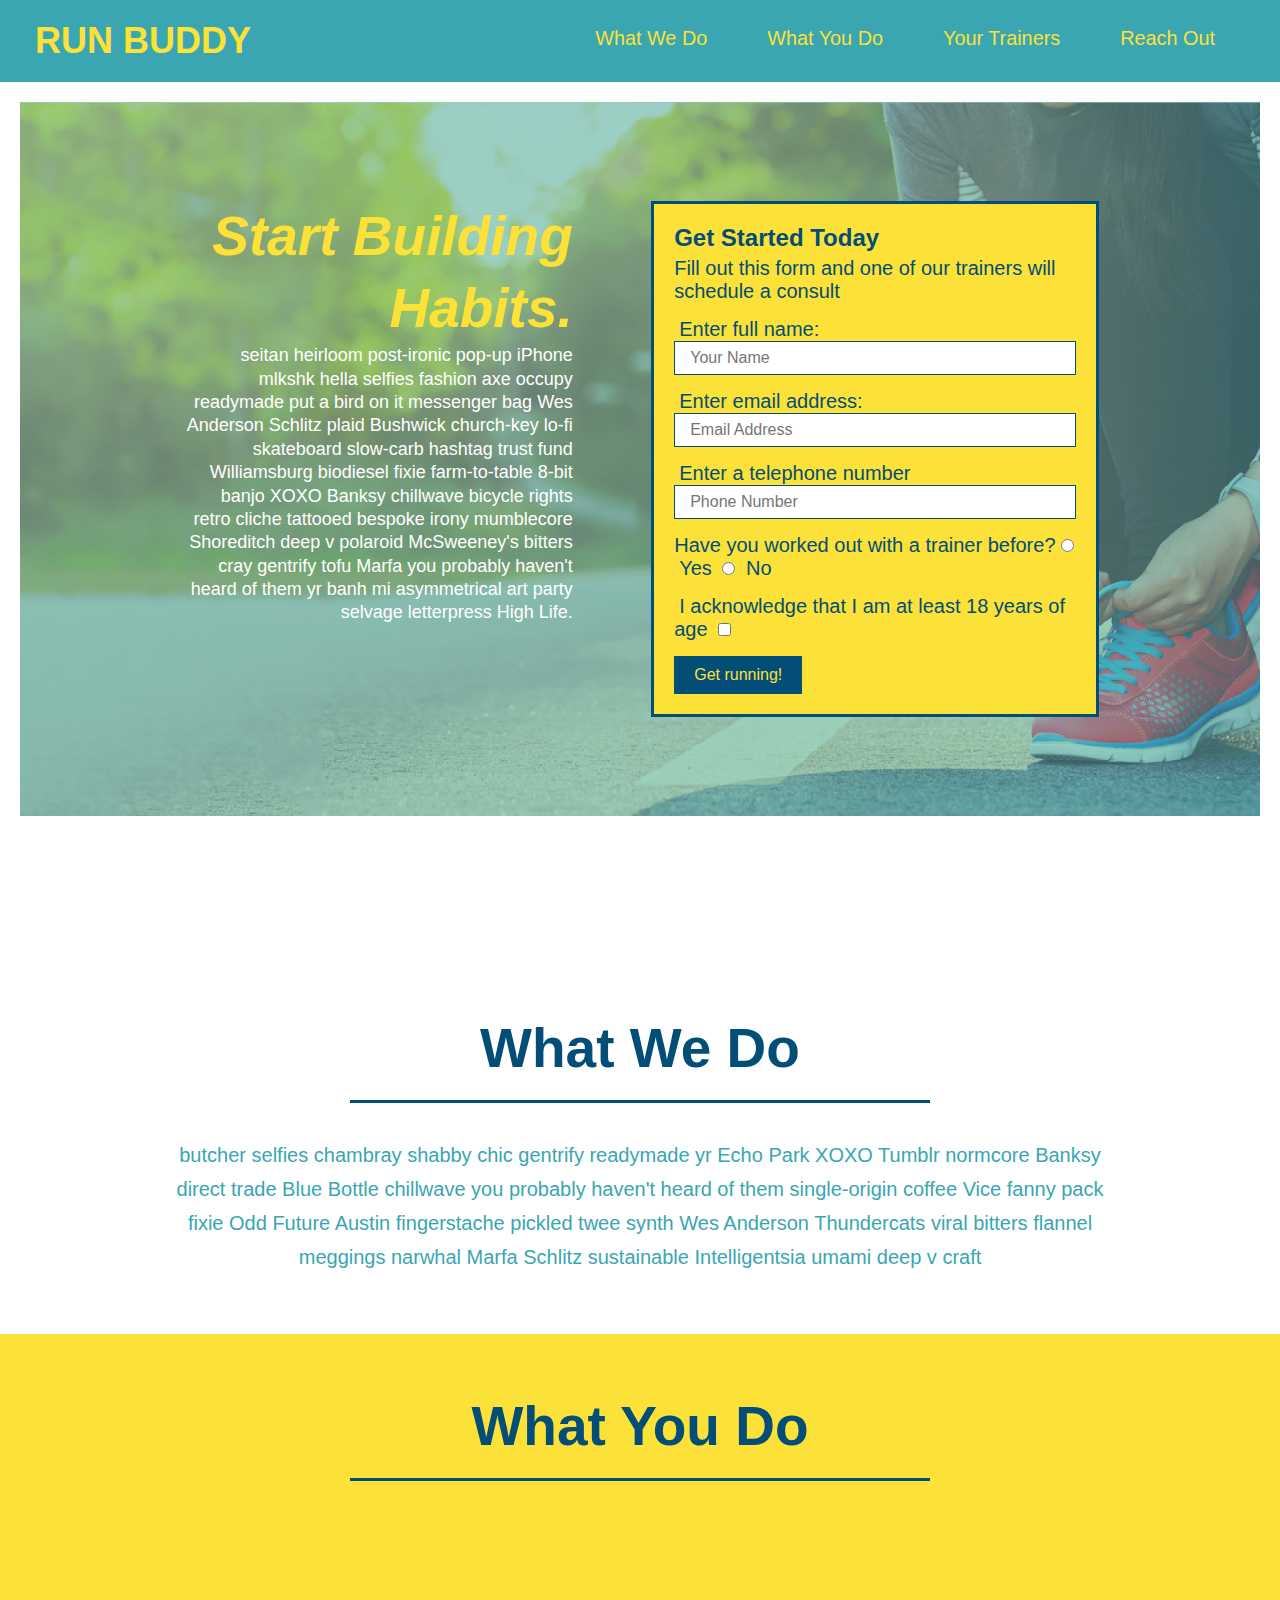
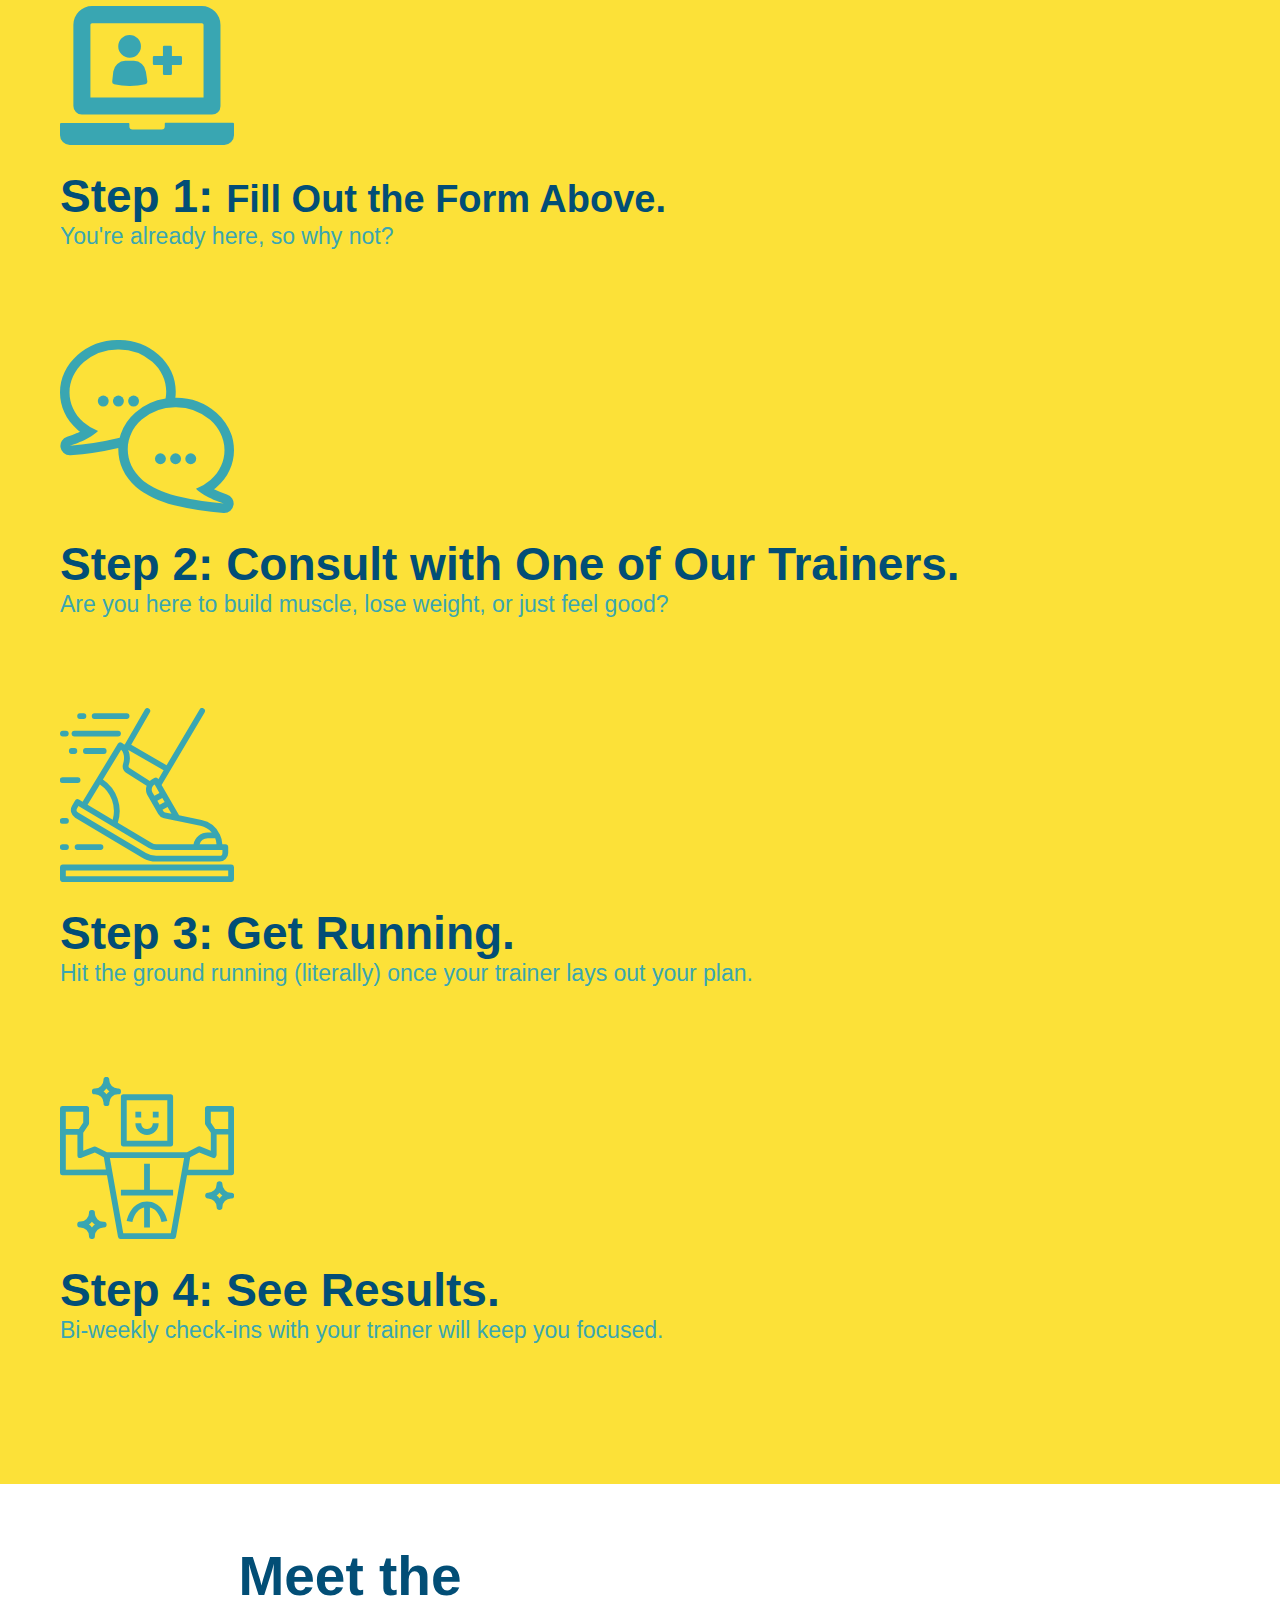
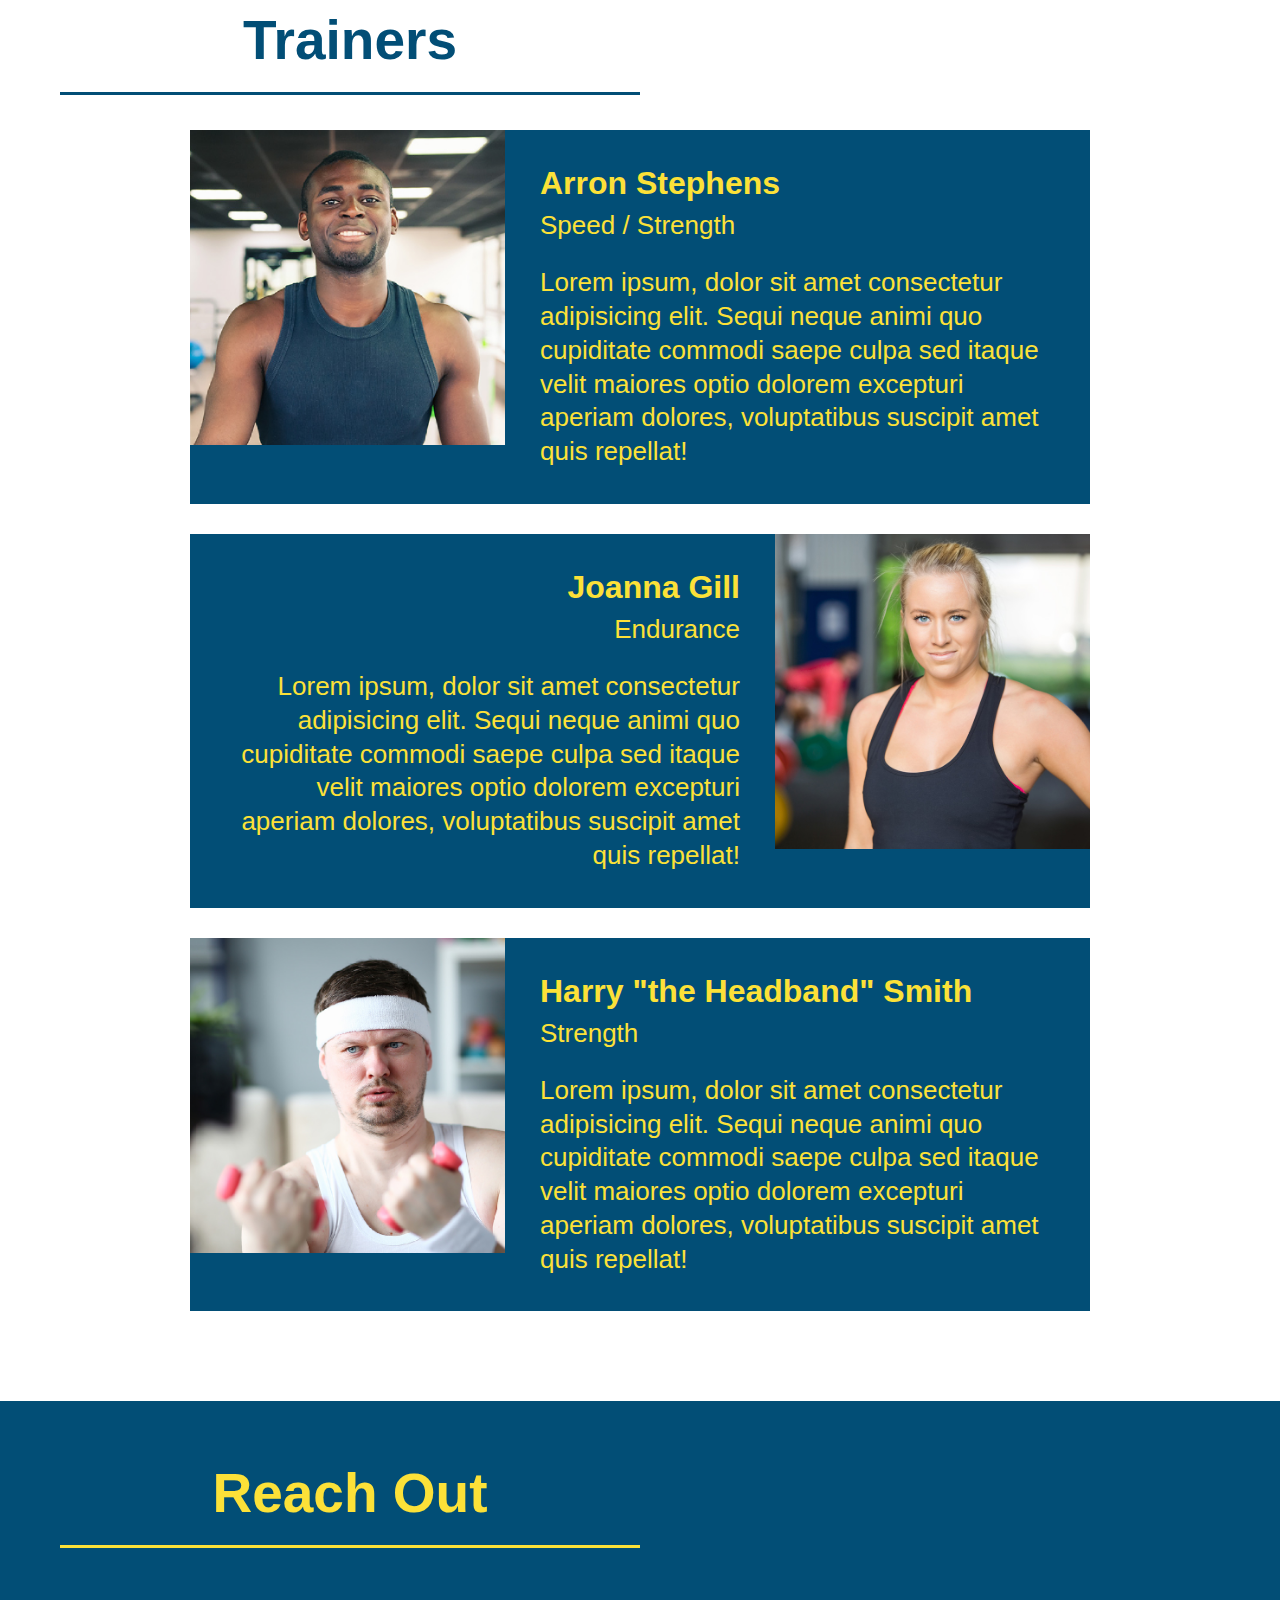
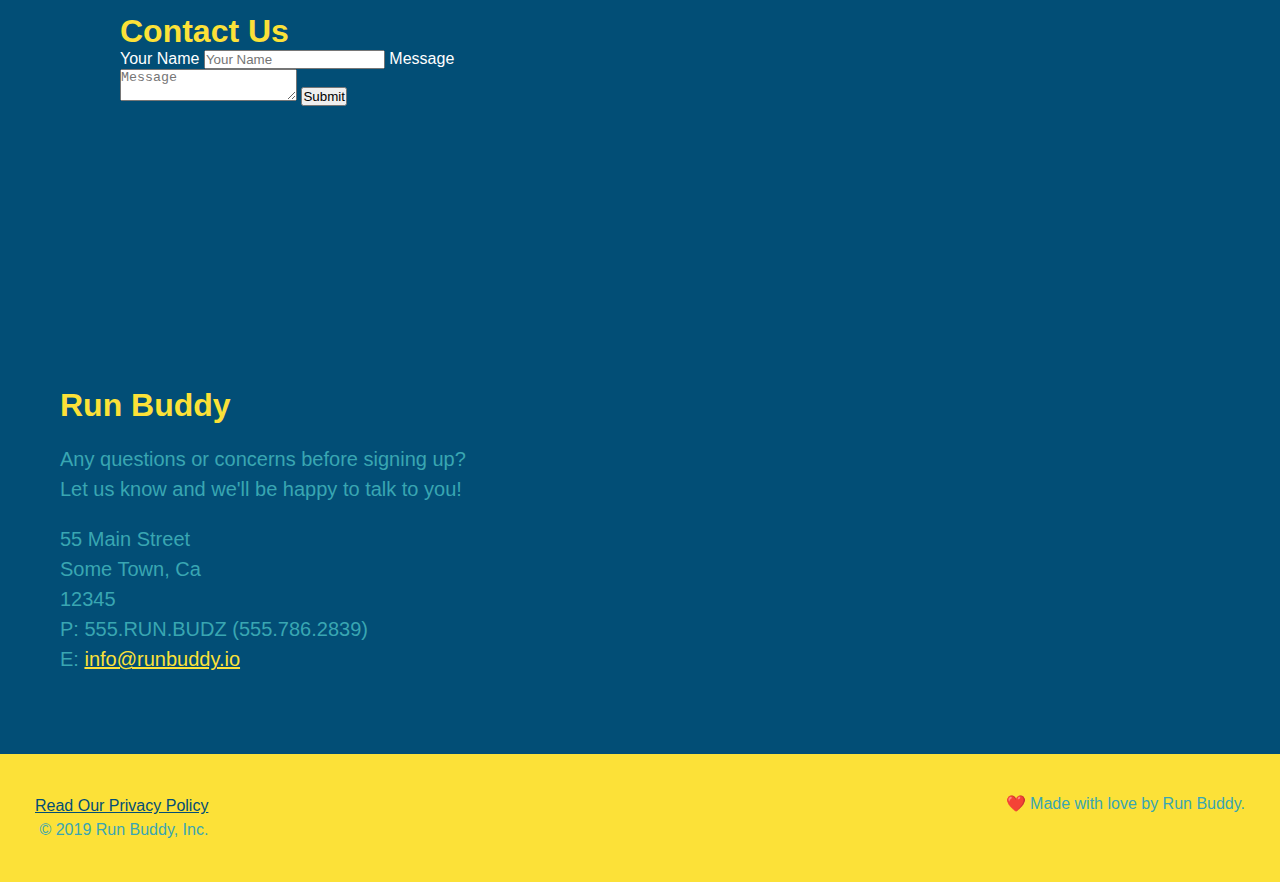
==== index.html @ 818decfa "what we do section" ====
<!DOCTYPE html>
<html lang="en">
    <head>
        <link rel="stylesheet" href="./assets/css/style.css" />
        <meta charset="UTF-8" />
        <title>Run Buddy</title>
    </head>
    <body>
        <!-- navigation -->
        <header>
            <h1>
                <a href="#">RUN BUDDY</a>
            </h1>
            <nav>
            <!-- Unordered list element -->
            <ul>
                <!-- List item element -->
                <li>
                    <!-- Anchor element -->
                    <a href="#what-we-do">What We Do</a>
                </li>
                <li>
                    <a href="#what-you-do">What You Do</a>
                </li>
                <li>
                    <a href="#your-trainers">Your Trainers</a>
                </li>
                <li>
                    <a href="#reach-out">Reach Out</a>
                </li>
            </ul>
            </nav>
        </header>

        <!--hero section-->
        <section class="hero">
            <div class="hero-cta">
                <h2>Start Building Habits.</h2>
                <p>
                    seitan heirloom post-ironic pop-up iPhone mlkshk hella selfies fashion axe occupy readymade put a bird on it messenger bag Wes Anderson Schlitz plaid Bushwick church-key lo-fi skateboard slow-carb hashtag trust fund Williamsburg biodiesel fixie farm-to-table 8-bit banjo XOXO Banksy chillwave bicycle rights retro cliche tattooed bespoke irony mumblecore Shoreditch deep v polaroid McSweeney's bitters cray gentrify tofu Marfa you probably haven't heard of them yr banh mi asymmetrical art party selvage letterpress High Life.
                </p>   
                </p>
            </div>
            <div class="hero-form">
                <h3>Get Started Today</h3>
                <p>Fill out this form and one of our trainers will schedule a consult</p>
                <!-- Add form element -->
                <form>
                    <label for="name">Enter full name:</label>
                    <input type="text" placeholder="Your Name" name="name" id="name" class="form-input">

                    <label for="email">Enter email address:</label>
                    <input type="email" placeholder="Email Address" name="email" id="email" class="form-input">

                    <label for="phone">Enter a telephone number</label>
                    <input type="tel" placeholder="Phone Number" name="phone" id="phone" class="form-input">
                    <p>
                        Have you worked out with a trainer before?
                        <input type="radio" name="trainer-confirm" id="trainer-yes" />
                        <label for="trainer-yes">Yes</label>
                        <input type="radio" name="trainer-confirm" id="trainer-no" />
                        <label for="trainer-no">No</label>
                    </p>
                    <p>
                        <label for="checkbox">
                            I acknowledge that I am at least 18 years of age
                        </label>
                        <input type="checkbox" name="eighteen" id="checkbox" />
                    </p>
                    <button type="submit">
                        Get running!
                    </button>
                </form>
            </div>
        </section>
        <!-- end hero -->
    
        <!-- hero/jumbotron -->
        <section>
        </section>

        <!-- "what we do" section -->
        <section id="what-we-do" class="intro">
            <div class="flex-row">
                <h2 class="section-title primary-border">
                    What We Do
                </h2>
            </div>
            <div class="flex-row">
                <p>
                    butcher selfies chambray shabby chic gentrify readymade yr Echo Park XOXO Tumblr normcore Banksy direct trade Blue Bottle chillwave you probably haven't heard of them single-origin coffee Vice fanny pack fixie Odd Future Austin fingerstache pickled twee synth Wes Anderson Thundercats viral bitters flannel meggings narwhal Marfa Schlitz sustainable Intelligentsia umami deep v craft 
                </p>
            </div>
        </section>

        <!-- "what you do" section-->
        <section id="what-you-do" class="steps">
            <div class="flex-row">
                <h2 class="section-title secondary-border">
                    What You Do
                </h2>
            </div>

            <div>
                <!-- insert img element -->
                <img src="./assets/images/step-1.svg" alt="" />
                <h3>Step 1: <span>Fill Out the Form Above.</span></h3>
                <p>You're already here, so why not?</p>
            </div>

            <div>
                <img src="./assets/images/step-2.svg" alt="" />
                <h3>Step 2: Consult with One of Our Trainers.</h3>
                <p>Are you here to build muscle, lose weight, or just feel good?</p>
            </div>

            <div>
                <img src="./assets/images/step-3.svg" alt="" />
                <h3>Step 3: Get Running.</h3>
                <p>Hit the ground running (literally) once your trainer lays out your plan.</p>
            </div>

            <div>
                <img src="./assets/images/step-4.svg" alt="" />
                <h3>Step 4: See Results.</h3>
                <p>Bi-weekly check-ins with your trainer will keep you focused.</p>
            </div>
        
        </section>

        <!--"meet the trainers" section-->
        <section id="your-trainers" class="trainers">
            <h2 class="section-title primary-border">Meet the Trainers</h2>

            <article class="trainer">
                <img src="./assets/images/trainer-1.jpg" alt="Arron Stephens in his workout clothes, ready to pump iron" />
                <div class="trainer-bio text-left">
                    <h3>Arron Stephens</h3>
                    <h4>Speed / Strength</h4>
                    <p>
                        Lorem ipsum, dolor sit amet consectetur adipisicing elit. Sequi neque animi quo cupiditate commodi saepe culpa sed
                        itaque velit maiores optio dolorem excepturi aperiam dolores, voluptatibus suscipit amet quis repellat!                   
                    </p>
                </div>
            </article>

            <!--second trainer bio-->
            <article class="trainer">
                <div class="trainer-bio text-right">
                    <h3>Joanna Gill</h3>
                    <h4>Endurance</h4>
                    <p>
                        Lorem ipsum, dolor sit amet consectetur adipisicing elit. Sequi neque animi quo cupiditate commodi saepe culpa sed
                        itaque velit maiores optio dolorem excepturi aperiam dolores, voluptatibus suscipit amet quis repellat!   
                    </p>
                </div>
                <img src="./assets/images/trainer-2.jpg" alt="Joanna Gill cooling off after a workout" />
            </article>

            <!--third trainer bio-->
            <article class="trainer">
                <img src="./assets/images/trainer-3.jpg" alt="Harry Smith wearing a headband and lifting comically small pink weights" />
                <div class="trainer-bio text-left">
                    <h3>Harry "the Headband" Smith</h3>
                    <h4>Strength</h4>
                    <p>
                        Lorem ipsum, dolor sit amet consectetur adipisicing elit. Sequi neque animi quo cupiditate commodi saepe culpa sed
                        itaque velit maiores optio dolorem excepturi aperiam dolores, voluptatibus suscipit amet quis repellat!  
                    </p>
                </div>
            </article>

        </section>

        <!--"reach out" section-->
        <section id="reach-out" class="contact">
            <h2 class="section-title secondary-border">Reach Out</h2>
            <div class="contact-info">
                <div class="contact-form">
                    <h3>Contact Us</h3>
                    <form>
                       <label for="contact-name">Your Name</label>
                       <input type="text" id="contact-name" placeholder="Your Name" />
                  
                       <label for="contact-message">Message</label>
                       <textarea id="contact-message" placeholder="Message"></textarea>
                  
                       <button type="submit">Submit</button>
                      </form>
                  </div>
                <iframe src="https://www.google.com/maps/embed?pb=!1m18!1m12!1m3!1d3008.1378362854543!2d-83.63873588506065!3d41.0659796238218!2m3!1f0!2f0!3f0!3m2!1i1024!2i768!4f13.1!3m3!1m2!1s0x883eaa553980c0d1%3A0xdcf07c33a37da0ef!2s800%20E%20Melrose%20Ave%2C%20Findlay%2C%20OH%2045840!5e0!3m2!1sen!2sus!4v1635294393822!5m2!1sen!2sus" 
                width="400" 
                height="400" 
                style="border:0;" 
                allowfullscreen="" 
                loading="lazy">
                </iframe> 
                <h3>Run Buddy</h3>
                <p>
                    Any questions or concerns before signing up?
                    <br/>
                    Let us know and we'll be happy to talk to you!
                </p>
                <address>
                    55 Main Street <br/>
                    Some Town, Ca <br/>
                    12345<br />
                    P: 555.RUN.BUDZ (555.786.2839)<br/>
                    E: <a href="mailto:info@runbuddy.io">info@runbuddy.io</a>
                </address>
            </div>

        </section>

        <!-- footer -->
        <footer>
            <div>
                <a href="./privacy-policy.html">Read Our Privacy Policy</a><br/>
                &copy; 2019 Run Buddy, Inc.
            </div>
            ❤️ Made with love by Run Buddy.
        </footer>

    </body>
</html>
---- assets/css/style.css ----
* {
    margin: 0;
    padding: 0;
    box-sizing: border-box;
}

body {
    font-family: Helvetica, Arial, sans-serif;
    color: #39a6b2;
}

/*apply styles to <header> */
header {
    padding: 20px 35px;
    background-color: #39a6b2;
    display: flex;
    justify-content: space-between;
    flex-wrap: wrap;
}
header h1 {
    font-weight: bold;
    font-size: 36px;
    color: #fce138;
    margin: 0;
}

header a {
    text-decoration: none;
    color: #fce138;
}

header nav {
    margin: 7px 0;
}

header nav ul {
    display: flex;
    flex-wrap: wrap;
    justify-content: space-between;
    align-items: center;
    list-style: none;
}

header nav ul li a {
    margin: 0 30px;
    font-weight: lighter;
    font-size: 1.55vw;
}

footer {
    background: #fce138;
    width: 100%;
    padding: 40px 35px;
    display: flex;
    justify-content: space-between;
    flex-wrap: wrap;
}

footer h2 {
    color: #024e76;
    font-size: 30px;
    margin: 0;
}

footer div {
    line-height: 1.5;
    text-align: right;
}

footer a {
    color: #024e76;
}

section {
    padding: 60px;
    background-image: url("../images/hero-bg.jpg");
}  

/* Hero Style Start */
.hero {
    background-image: url("../images/hero-bg.jpeg");
    background-size: cover;
    background-position: center;
    display: flex;
    justify-content: center;
    flex-wrap: wrap;
}

.hero-form {
    background-color: #fce138;
    padding: 20px;
    color: #024e76;
    border: solid 3px #024e76;
    width: 40%;
    margin: 3.5%;
}

.hero-form h3 {
    font-size: 24px;
    margin: 0;
}

.hero-form p {
    margin: 5px 0 15px 0;
}

.form-input {
    border: 1px solid #024e76;
    display: block;
    padding: 7px 15px;
    font-size: 16px;
    color: #024e76;
    width: 100%;
    margin-bottom: 15px;
}

.hero-form label {
    margin: 0 5px;
}

.hero-form button {
    color: #fce138;
    background-color: #024e76;
    border: none;
    padding: 10px 20px;
    font-size: 16px;
}
/* Hero Style End */


.intro p{
    margin: 0 auto;
    line-height: 1.7;
    color: #39a6b2;
    width: 80%;
    font-size: 20px;
    text-align: center;
}

.steps {
    background: #fce138;
}

.section-title {
    font-size: 55px;
    color: #024e76;
    border-bottom: 3px solid;
    padding-bottom: 20px;
    text-align: center;
    margin: 0 auto 35px auto;
    width: 50%;

}

.primary-border {
    border-color: #fce138;
}

.secondary-border {
    border-color: #39a6b2;
}

.steps div {
    margin-bottom: 80px;
}

.steps img {
    width: 15%;
    margin: 10px 0;
}

.steps h3 {
    color: #024e76;
    font-size: 46px;
    margin-top: 10px;
}

.steps p {
    color: #39a6b2;
    font-size: 23px;
}

.steps span {
    font-size: 38px;
}

.trainers {

}

.trainer {
    width: 900px;
    margin: 0 auto 30px auto;
    background: #024e76;
    color: #fce138;
    overflow: auto;
}

.trainer img {
    width: 35%;
    float: left;
}

.trainer-bio {
    padding: 35px;
    float: left;
    width: 65%;
}

.text-left {
    text-align: left;
}

.text-right {
    text-align: right;
}

.trainer-bio h3 {
    font-size: 32px;
    margin-bottom: 8px;
}

.trainer-bio h4 {
    font-weight: lighter;
    font-size: 26px;
    margin-bottom: 25px;
}

.trainer-bio p {
    font-size: 26px;
    line-height: 1.3;
}

.section-title {
    font-size: 55px;
    display: inline-block;
    padding: 0 100px 20px 100px;
    border-bottom: 3px solid;
    margin-bottom: 35px;
    color: #024e76;
}

/* REACH OUT STYLES START */
.contact {
    background: #024e76;
}

.contact h2 {
    color: #fce138;
}

.contact-info iframe {
    width: 400px;
    height: 400px;
}

.contact-info div {
    width: 410px;
    display: inline-block;
    vertical-align: top;
    text-align: left;
    margin: 30px 0 0 60px;
    color: white;
  }

.contact-info h3 {
    color:#fce138;
    font-size: 32px;

}

.contact-info p, .contact-info address {
    margin: 20px 0;
    line-height: 1.5;
    font-size: 20px;
    font-style: normal;
}

.contact-info a {
    color:#fce138;
}

/* REACH OUT STYLES END */

/* HOMEPAGE HERO */
.hero {
    margin: 20px;
    background-color: white;
    font-size: 20px;
    color: blue;
}

/* secondary page hero */
.hero-secondary {
    margin: 20px;
    background-color: black;
    font-size: 20px;
    color: red;
}

.hero-cta {
    width: 35%;
    text-align: right;
    margin: 3.5%;
    color: #fff;
    font-size: 18px;
    line-height: 1.3;
}

.hero-cta h2 {
    font-style: italic;
    font-size: 55px;
    color: #fce138;
}

.flex-row {
    display: flex;
}
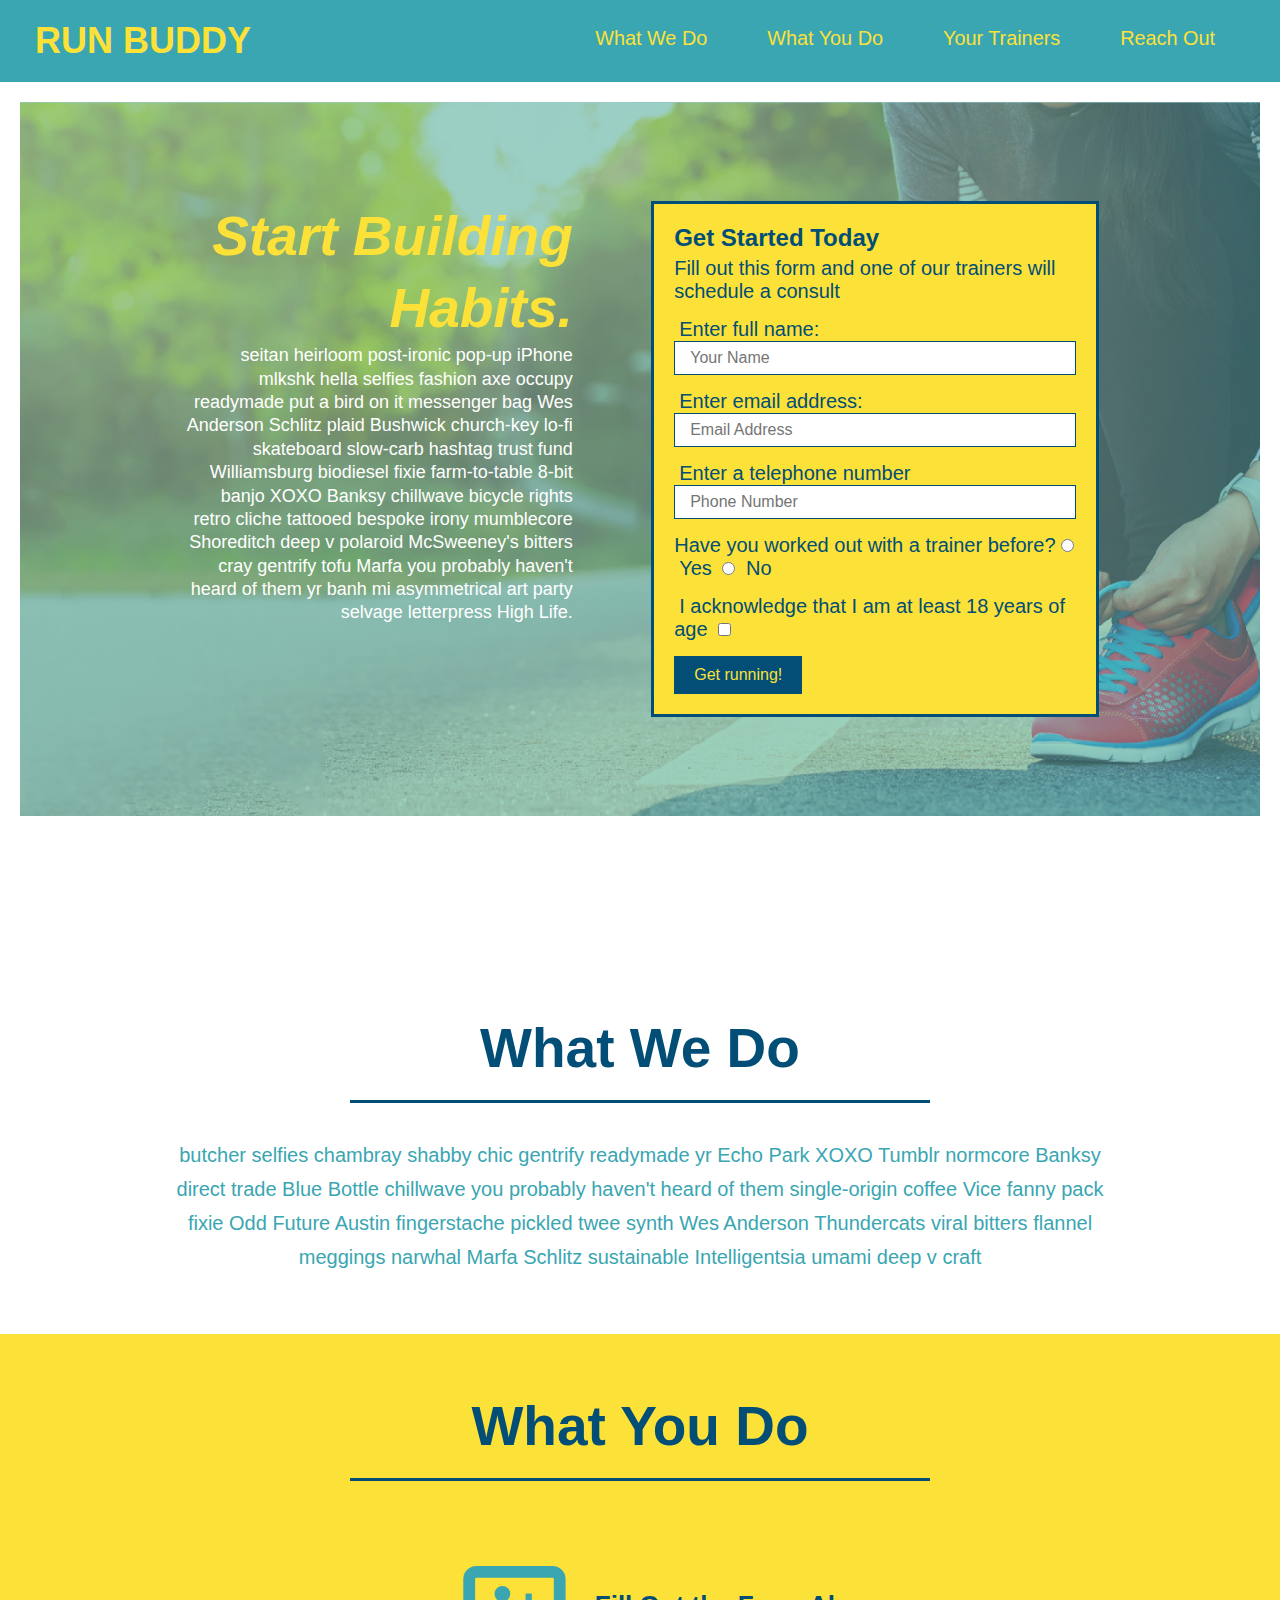
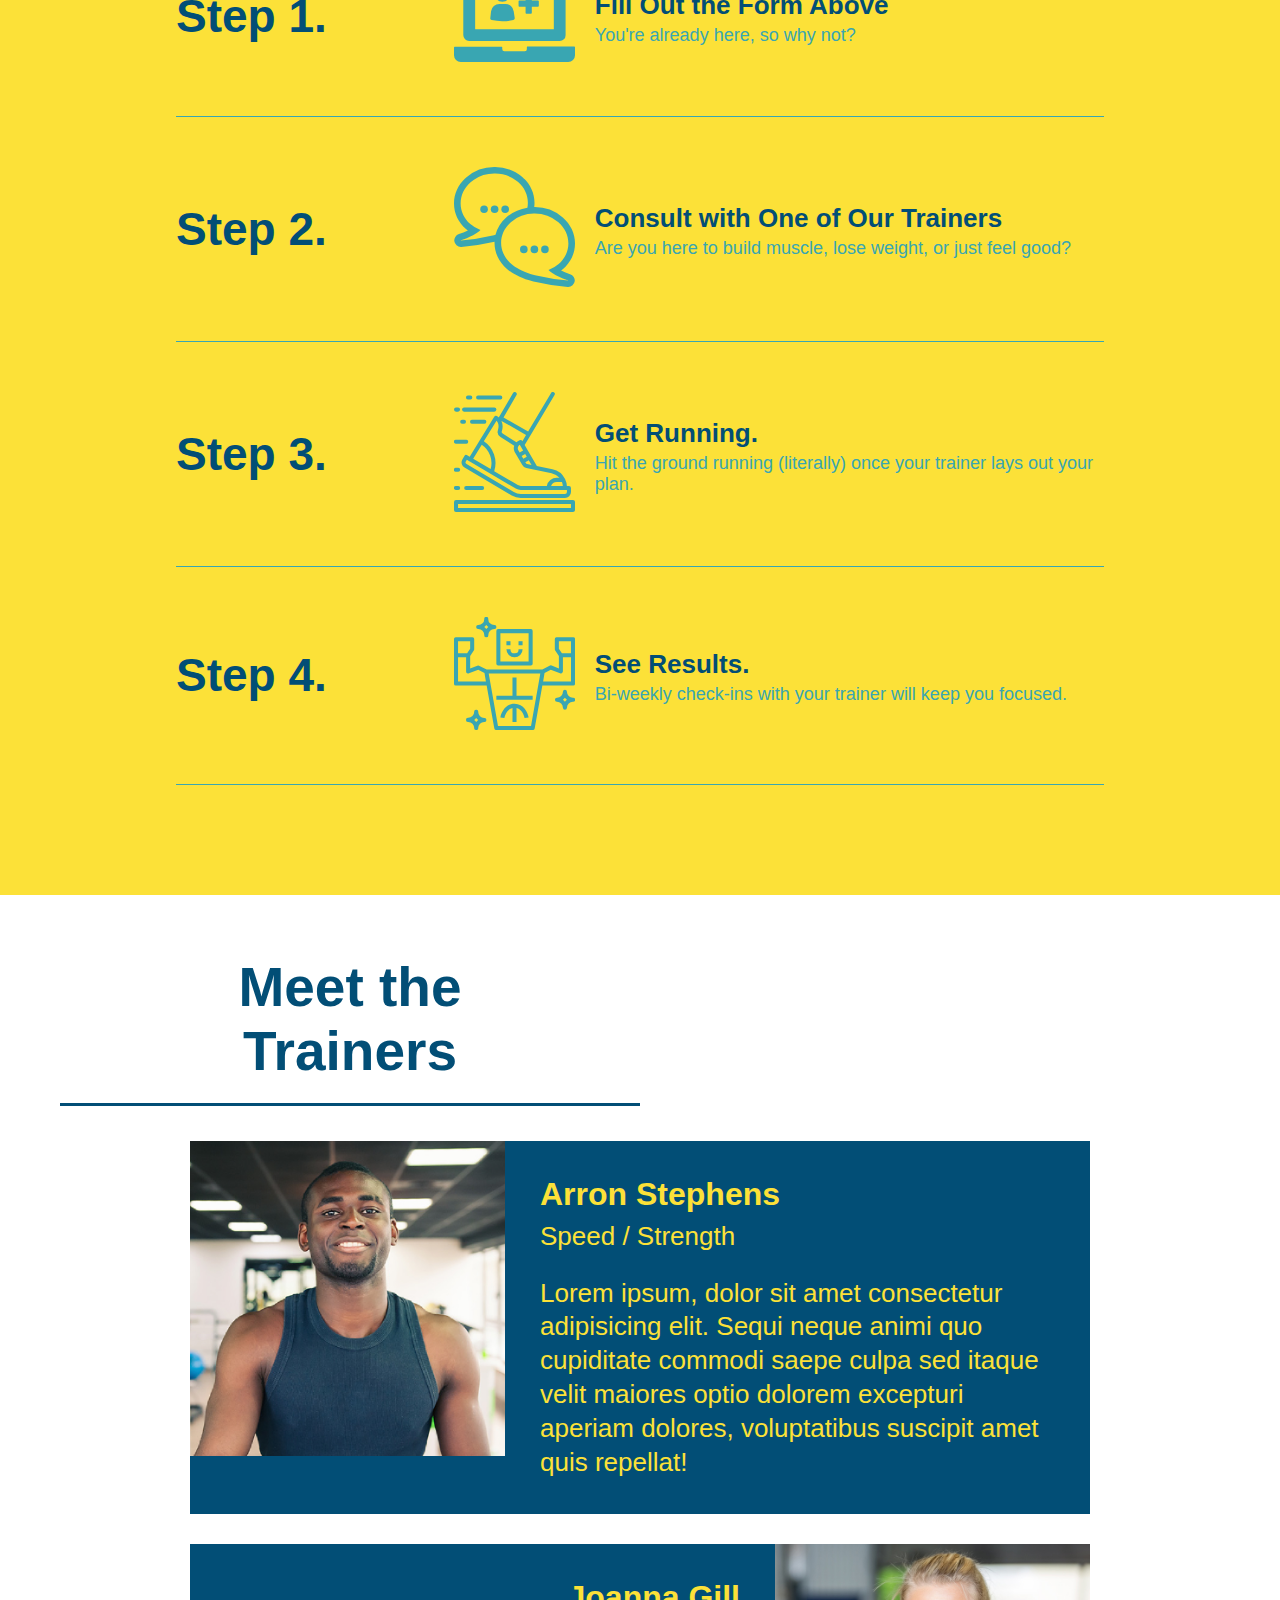
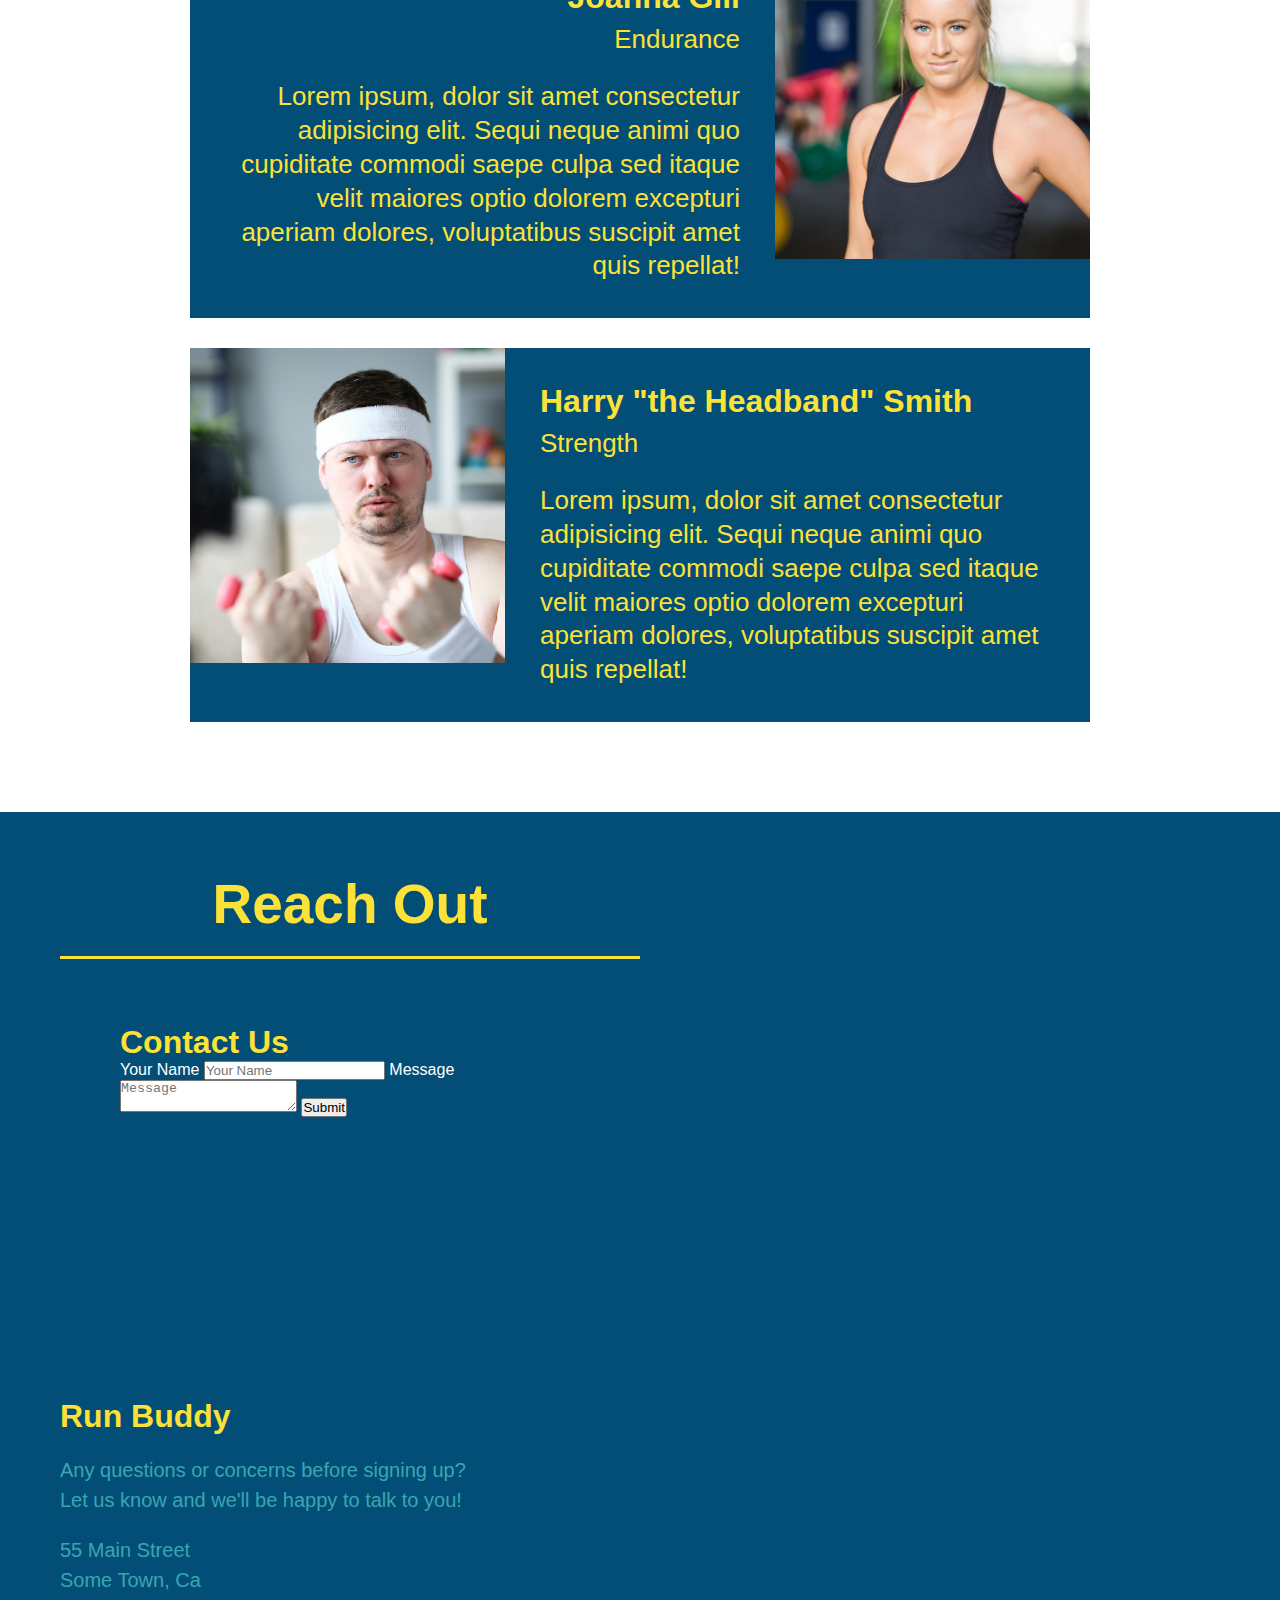
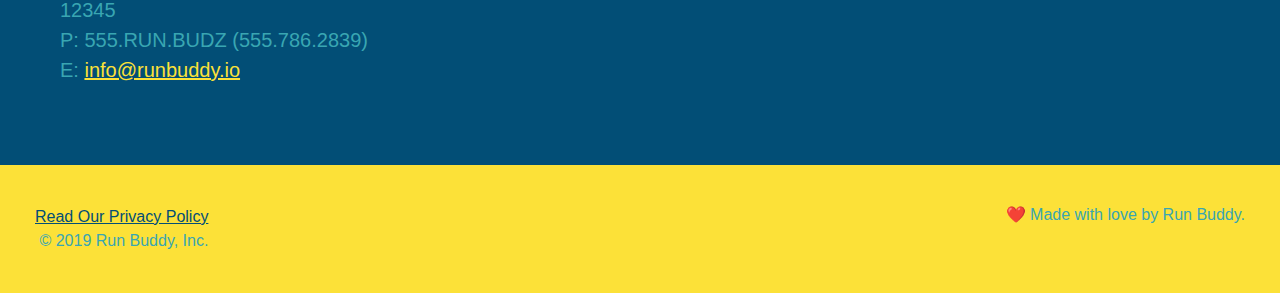
==== commit 16c6782a: "add flexbox to the steps" ====
--- a/index.html
+++ b/index.html
@@ -101,31 +101,58 @@
                 </h2>
             </div>
 
-            <div>
-                <!-- insert img element -->
-                <img src="./assets/images/step-1.svg" alt="" />
-                <h3>Step 1: <span>Fill Out the Form Above.</span></h3>
-                <p>You're already here, so why not?</p>
-            </div>
-
-            <div>
-                <img src="./assets/images/step-2.svg" alt="" />
-                <h3>Step 2: Consult with One of Our Trainers.</h3>
-                <p>Are you here to build muscle, lose weight, or just feel good?</p>
-            </div>
-
-            <div>
-                <img src="./assets/images/step-3.svg" alt="" />
-                <h3>Step 3: Get Running.</h3>
-                <p>Hit the ground running (literally) once your trainer lays out your plan.</p>
-            </div>
-
-            <div>
-                <img src="./assets/images/step-4.svg" alt="" />
-                <h3>Step 4: See Results.</h3>
-                <p>Bi-weekly check-ins with your trainer will keep you focused.</p>
-            </div>
-        
+            <div class="step">
+                <h3>Step 1.</h3>
+                <div class="step-info">
+                    <div class="step-img">
+                        <img src="./assets/images/step-1.svg" alt="" />
+                    </div>
+                    <div class="step-text">
+                        <h4>Fill Out the Form Above</h4>
+                        <p>You're already here, so why not?</p>
+                    </div>
+                </div>
+            </div>
+
+            <div class="step">
+                <h3>Step 2.</h3>
+                <div class="step-info">
+                  <div class="step-img">
+                    <img src="./assets/images/step-2.svg" alt="" />
+                  </div>
+                  <div class="step-text">
+                    <h4>Consult with One of Our Trainers</h4>
+                    <p>Are you here to build muscle, lose weight, or just feel good?</p>
+                  </div>
+                </div>
+              </div>
+
+            <div class="step">
+                <h3>Step 3.</h3>
+                <div class="step-info">
+                  <div class="step-img">
+                    <img src="./assets/images/step-3.svg" alt="" />
+                  </div>
+                  <div class="step-text">
+                    <h4>Get Running.</h4>
+                    <p>Hit the ground running (literally) once your trainer lays out your plan.</p>
+                  </div>
+                </div>
+            </div>
+            
+
+            <div class="step">
+                <h3>Step 4.</h3>
+                <div class="step-info">
+                  <div class="step-img">
+                    <img src="./assets/images/step-4.svg" alt="" />
+                  </div>
+                  <div class="step-text">
+                    <h4>See Results.</h4>
+                    <p>Bi-weekly check-ins with your trainer will keep you focused.</p>
+                  </div>
+                </div>
+            </div>
         </section>
 
         <!--"meet the trainers" section-->
--- a/assets/css/style.css
+++ b/assets/css/style.css
@@ -160,32 +160,52 @@
     border-color: #39a6b2;
 }
 
-.steps div {
-    margin-bottom: 80px;
-}
-
-.steps img {
-    width: 15%;
-    margin: 10px 0;
-}
-
-.steps h3 {
+.step {
+    margin: 50px auto;
+    padding-bottom: 50px;
+    width: 80%;
+    border-bottom: 1px solid #39a6b2;
+    display: flex;
+    flex-wrap: wrap;
+    align-items: center;
+    justify-content: space-between;
+  }
+
+.step h3 {
     color: #024e76;
     font-size: 46px;
-    margin-top: 10px;
-}
-
-.steps p {
+    flex: 1 30%;
+}
+
+.step-info {
+    flex: 2 70%;
+    display: flex;
+    flex-wrap: wrap;
+    align-items: center;
+}
+
+.step-text p {
     color: #39a6b2;
-    font-size: 23px;
-}
-
-.steps span {
-    font-size: 38px;
-}
-
-.trainers {
-
+    font-size: 18px;
+}
+
+.step-text h4 {
+    font-size: 26px;
+    line-height: 1.5;
+    color: #024e76;
+}
+
+.step-img {
+    flex: 1 12%;
+    margin-right: 20px;
+}
+
+.step-text {
+    flex: 12;
+}
+
+.step-img img {
+    max-width: 100%;
 }
 
 .trainer {
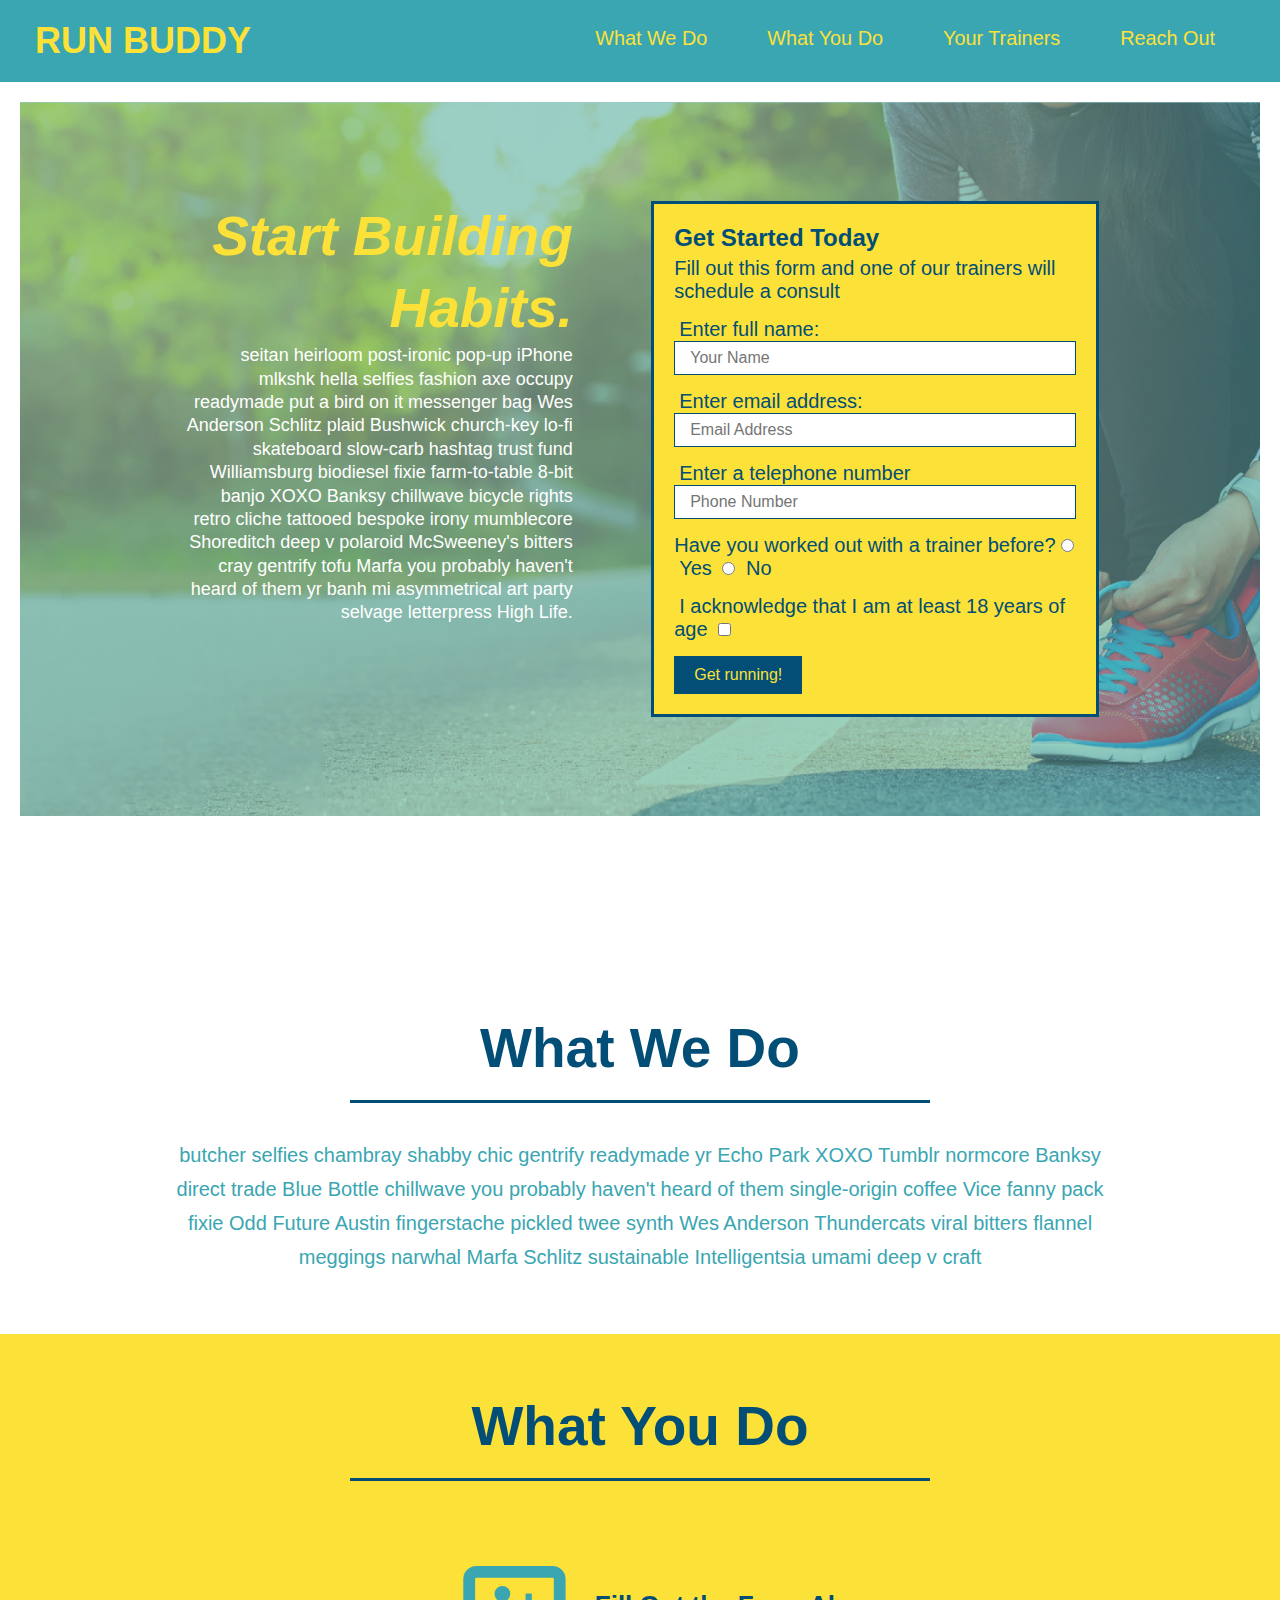
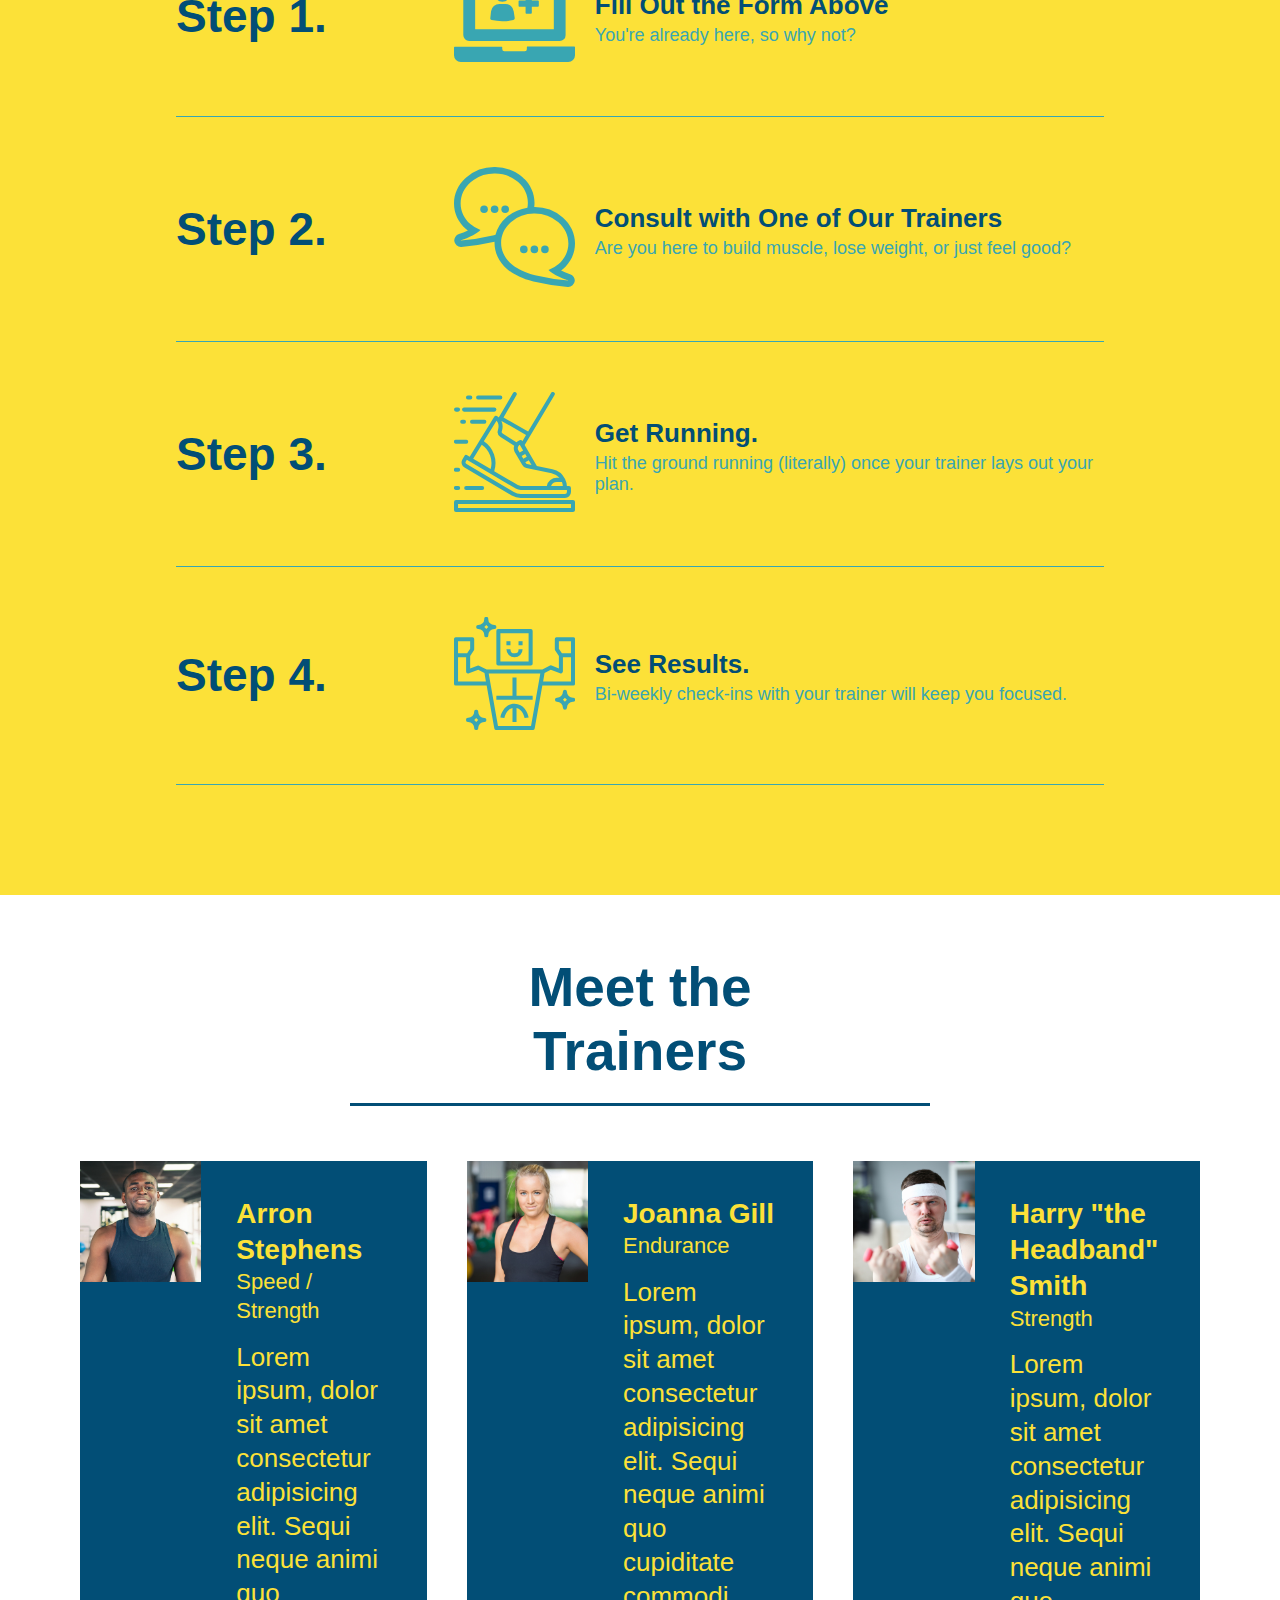
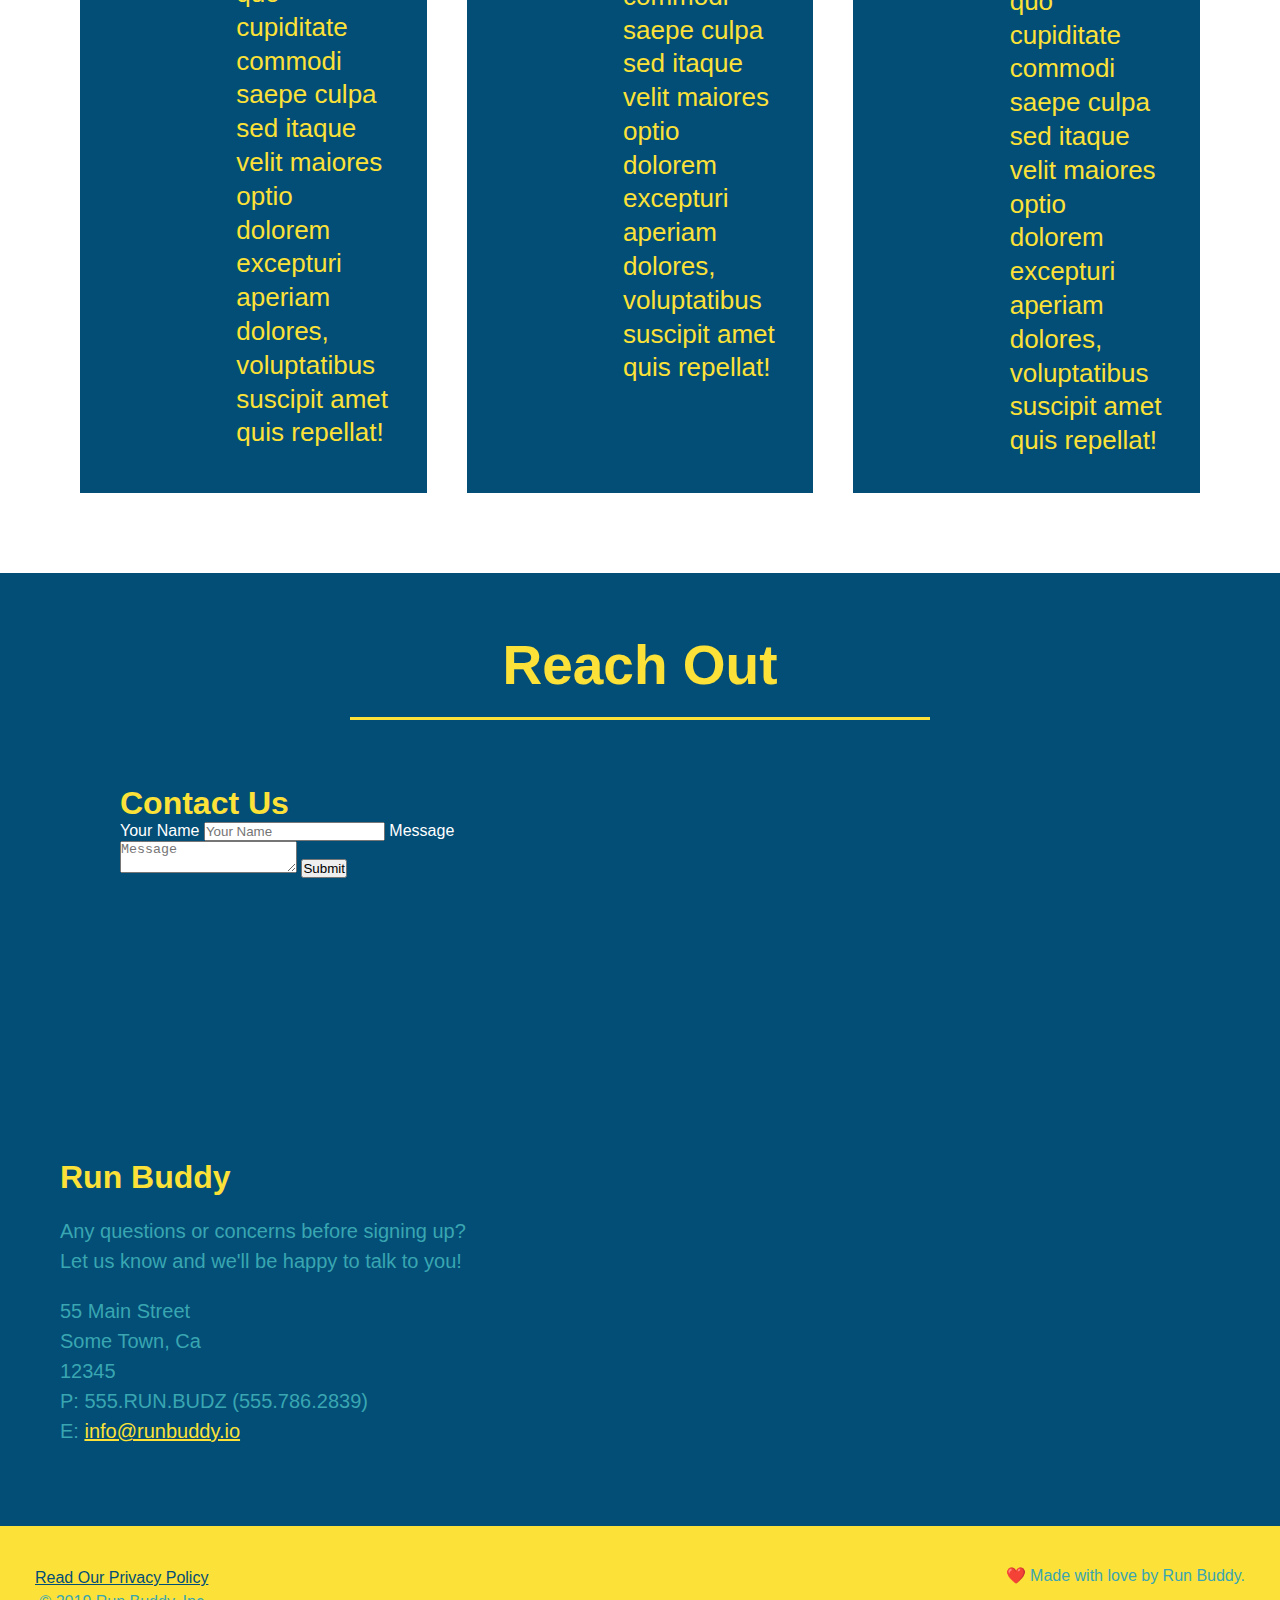
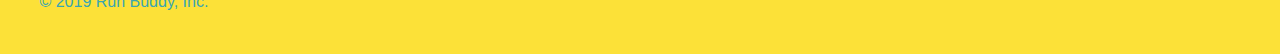
==== commit ca972100: "add flexbox to the trainers" ====
--- a/index.html
+++ b/index.html
@@ -156,14 +156,19 @@
         </section>
 
         <!--"meet the trainers" section-->
-        <section id="your-trainers" class="trainers">
-            <h2 class="section-title primary-border">Meet the Trainers</h2>
-
+        <section id="your-trainers">
+            <div class="flex-row">
+                <h2 class="section-title primary-border">
+                    Meet the Trainers
+                </h2>
+            </div>
+
+            <div class="trainers">
             <article class="trainer">
                 <img src="./assets/images/trainer-1.jpg" alt="Arron Stephens in his workout clothes, ready to pump iron" />
-                <div class="trainer-bio text-left">
-                    <h3>Arron Stephens</h3>
-                    <h4>Speed / Strength</h4>
+                <div class="trainer-bio">
+                    <h3 class="trainer-name">Arron Stephens</h3>
+                    <h4 class="trainer-role">Speed / Strength</h4>
                     <p>
                         Lorem ipsum, dolor sit amet consectetur adipisicing elit. Sequi neque animi quo cupiditate commodi saepe culpa sed
                         itaque velit maiores optio dolorem excepturi aperiam dolores, voluptatibus suscipit amet quis repellat!                   
@@ -173,35 +178,40 @@
 
             <!--second trainer bio-->
             <article class="trainer">
-                <div class="trainer-bio text-right">
-                    <h3>Joanna Gill</h3>
-                    <h4>Endurance</h4>
+                <img src="./assets/images/trainer-2.jpg" alt="Joanna Gill cooling off after a workout" />
+                <div class="trainer-bio">
+                    <h3 class="trainer-name">Joanna Gill</h3>
+                    <h4 class="trainer-role">Endurance</h4>
                     <p>
                         Lorem ipsum, dolor sit amet consectetur adipisicing elit. Sequi neque animi quo cupiditate commodi saepe culpa sed
                         itaque velit maiores optio dolorem excepturi aperiam dolores, voluptatibus suscipit amet quis repellat!   
                     </p>
                 </div>
-                <img src="./assets/images/trainer-2.jpg" alt="Joanna Gill cooling off after a workout" />
             </article>
 
             <!--third trainer bio-->
             <article class="trainer">
                 <img src="./assets/images/trainer-3.jpg" alt="Harry Smith wearing a headband and lifting comically small pink weights" />
-                <div class="trainer-bio text-left">
-                    <h3>Harry "the Headband" Smith</h3>
-                    <h4>Strength</h4>
+                <div class="trainer-bio">
+                    <h3 class="trainer-name">Harry "the Headband" Smith</h3>
+                    <h4 class="trainer-role">Strength</h4>
                     <p>
                         Lorem ipsum, dolor sit amet consectetur adipisicing elit. Sequi neque animi quo cupiditate commodi saepe culpa sed
                         itaque velit maiores optio dolorem excepturi aperiam dolores, voluptatibus suscipit amet quis repellat!  
                     </p>
                 </div>
             </article>
+            </div>
 
         </section>
 
         <!--"reach out" section-->
         <section id="reach-out" class="contact">
-            <h2 class="section-title secondary-border">Reach Out</h2>
+            <div class="flex-row">
+                <h2 class="section-title secondary-border">
+                    Reach Out
+                </h2>
+            </div>
             <div class="contact-info">
                 <div class="contact-form">
                     <h3>Contact Us</h3>
--- a/assets/css/style.css
+++ b/assets/css/style.css
@@ -143,7 +143,7 @@
 
 .section-title {
     font-size: 55px;
-    color: #024e76;
+    color: #fce138;
     border-bottom: 3px solid;
     padding-bottom: 20px;
     text-align: center;
@@ -208,12 +208,20 @@
     max-width: 100%;
 }
 
+
+.trainers {
+    width: 100%;
+    margin: 0 auto;
+    display: flex;
+    flex-wrap: wrap;
+    justify-content: space-around;
+  }
+
 .trainer {
-    width: 900px;
-    margin: 0 auto 30px auto;
+    margin: 20px;
     background: #024e76;
     color: #fce138;
-    overflow: auto;
+    flex: 1;
 }
 
 .trainer img {
@@ -225,6 +233,7 @@
     padding: 35px;
     float: left;
     width: 65%;
+    line-height: 1.3;
 }
 
 .text-left {
@@ -236,19 +245,17 @@
 }
 
 .trainer-bio h3 {
-    font-size: 32px;
-    margin-bottom: 8px;
+    font-size: 28px;
 }
 
 .trainer-bio h4 {
     font-weight: lighter;
-    font-size: 26px;
-    margin-bottom: 25px;
+    font-size: 22px;
+    margin-bottom: 15px;
 }
 
 .trainer-bio p {
     font-size: 26px;
-    line-height: 1.3;
 }
 
 .section-title {
@@ -335,4 +342,4 @@
 
 .flex-row {
     display: flex;
-}+}
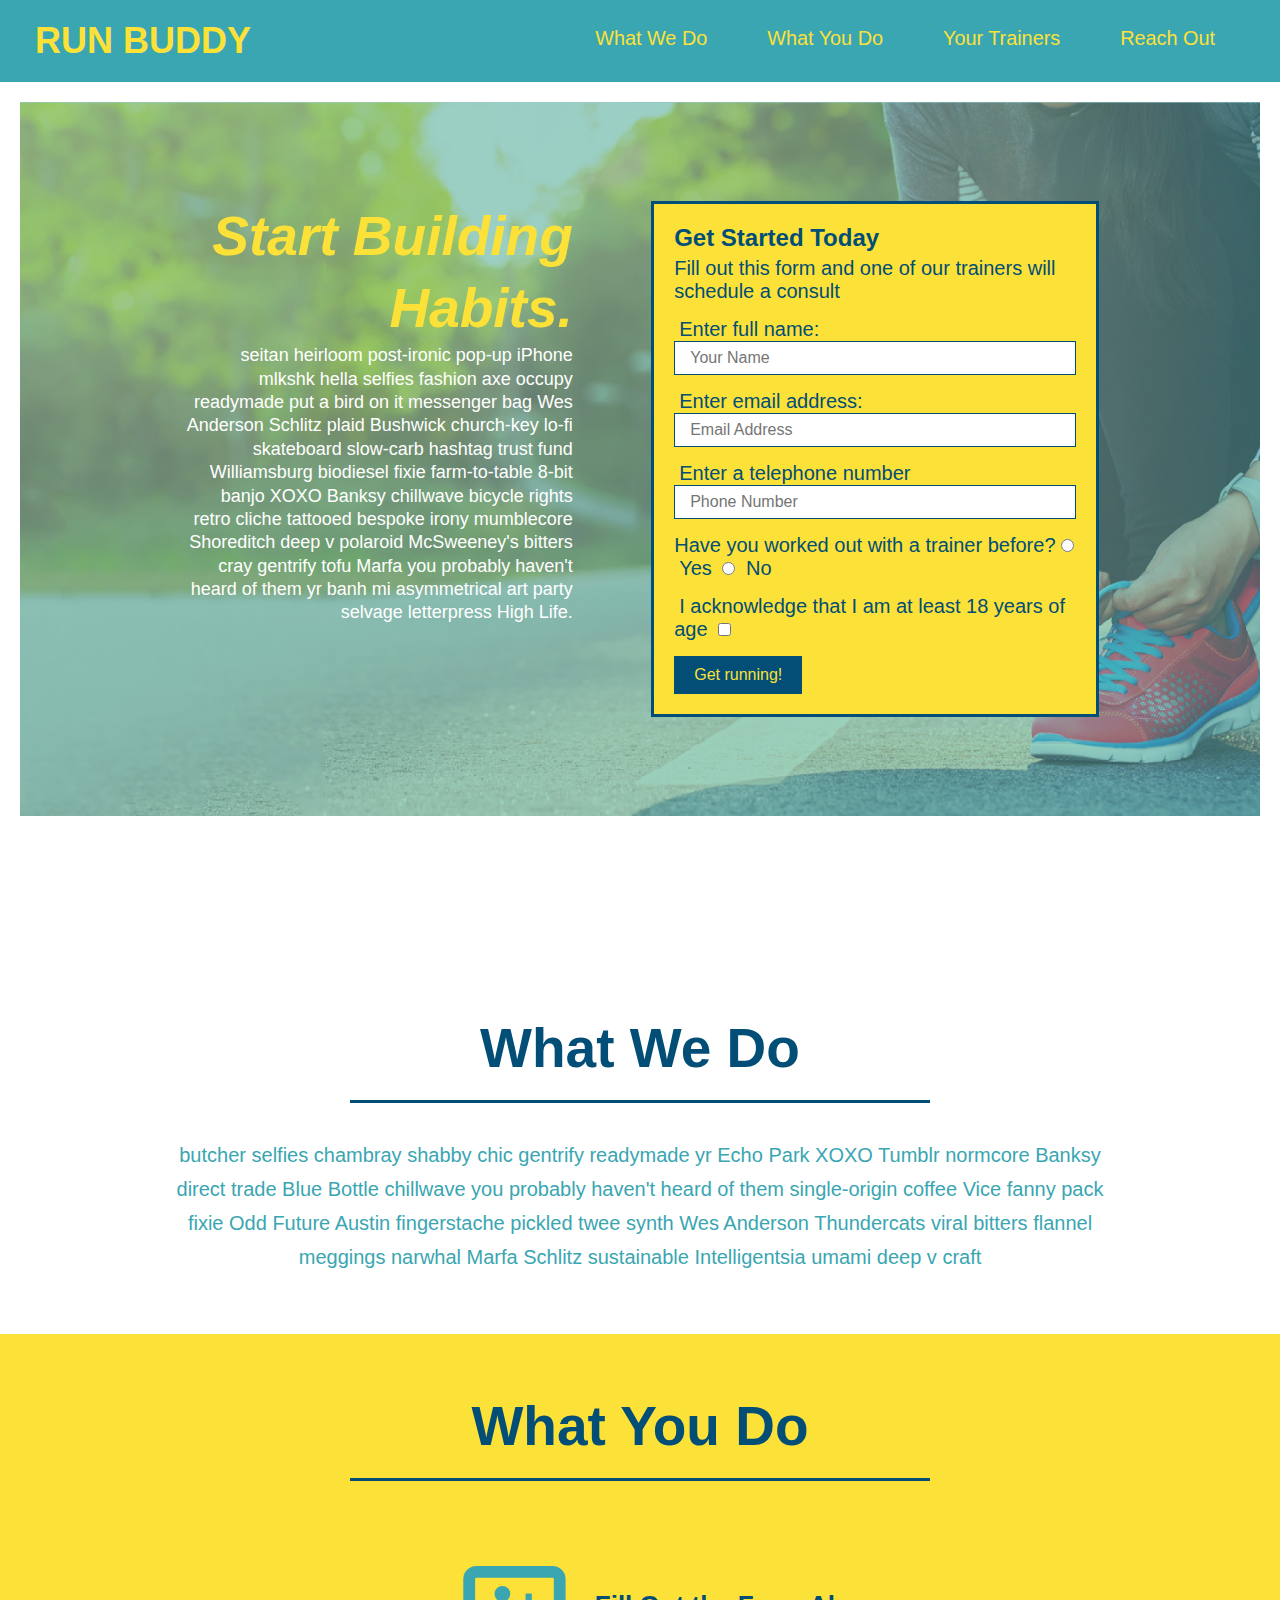
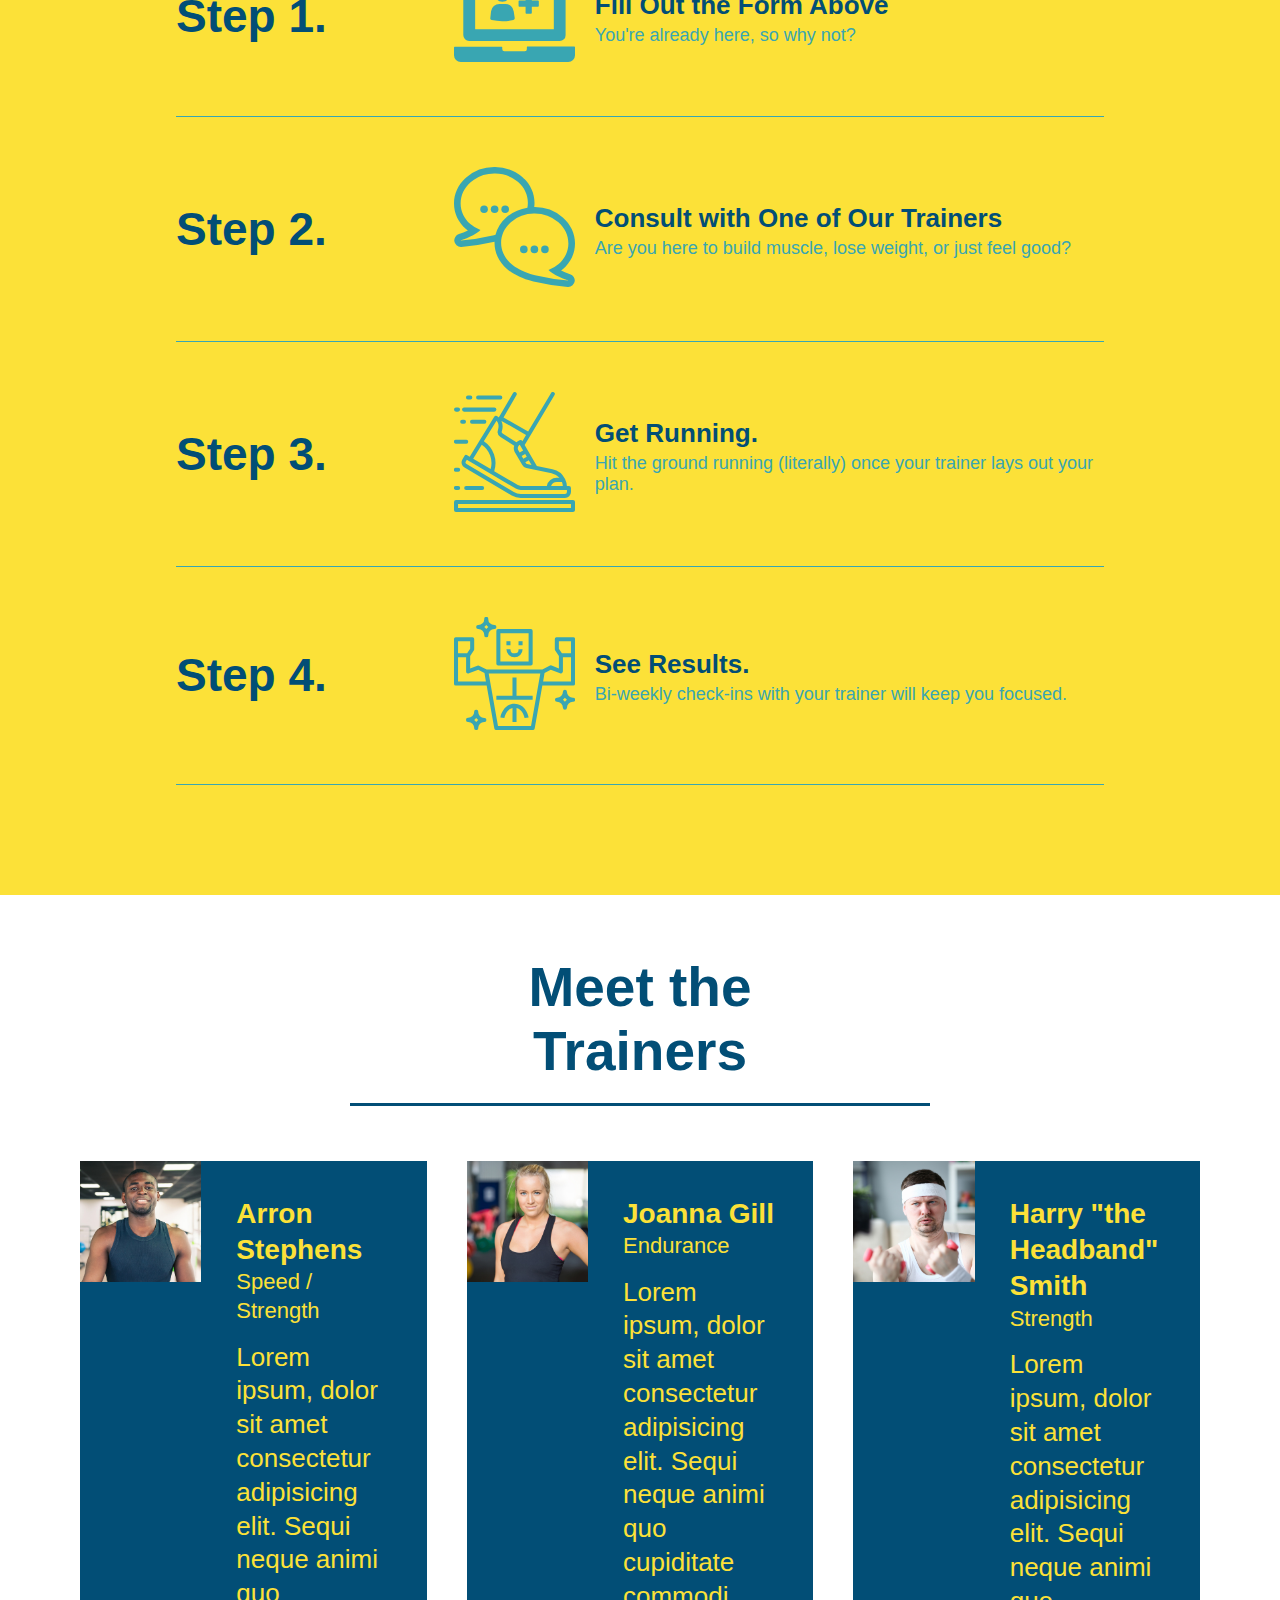
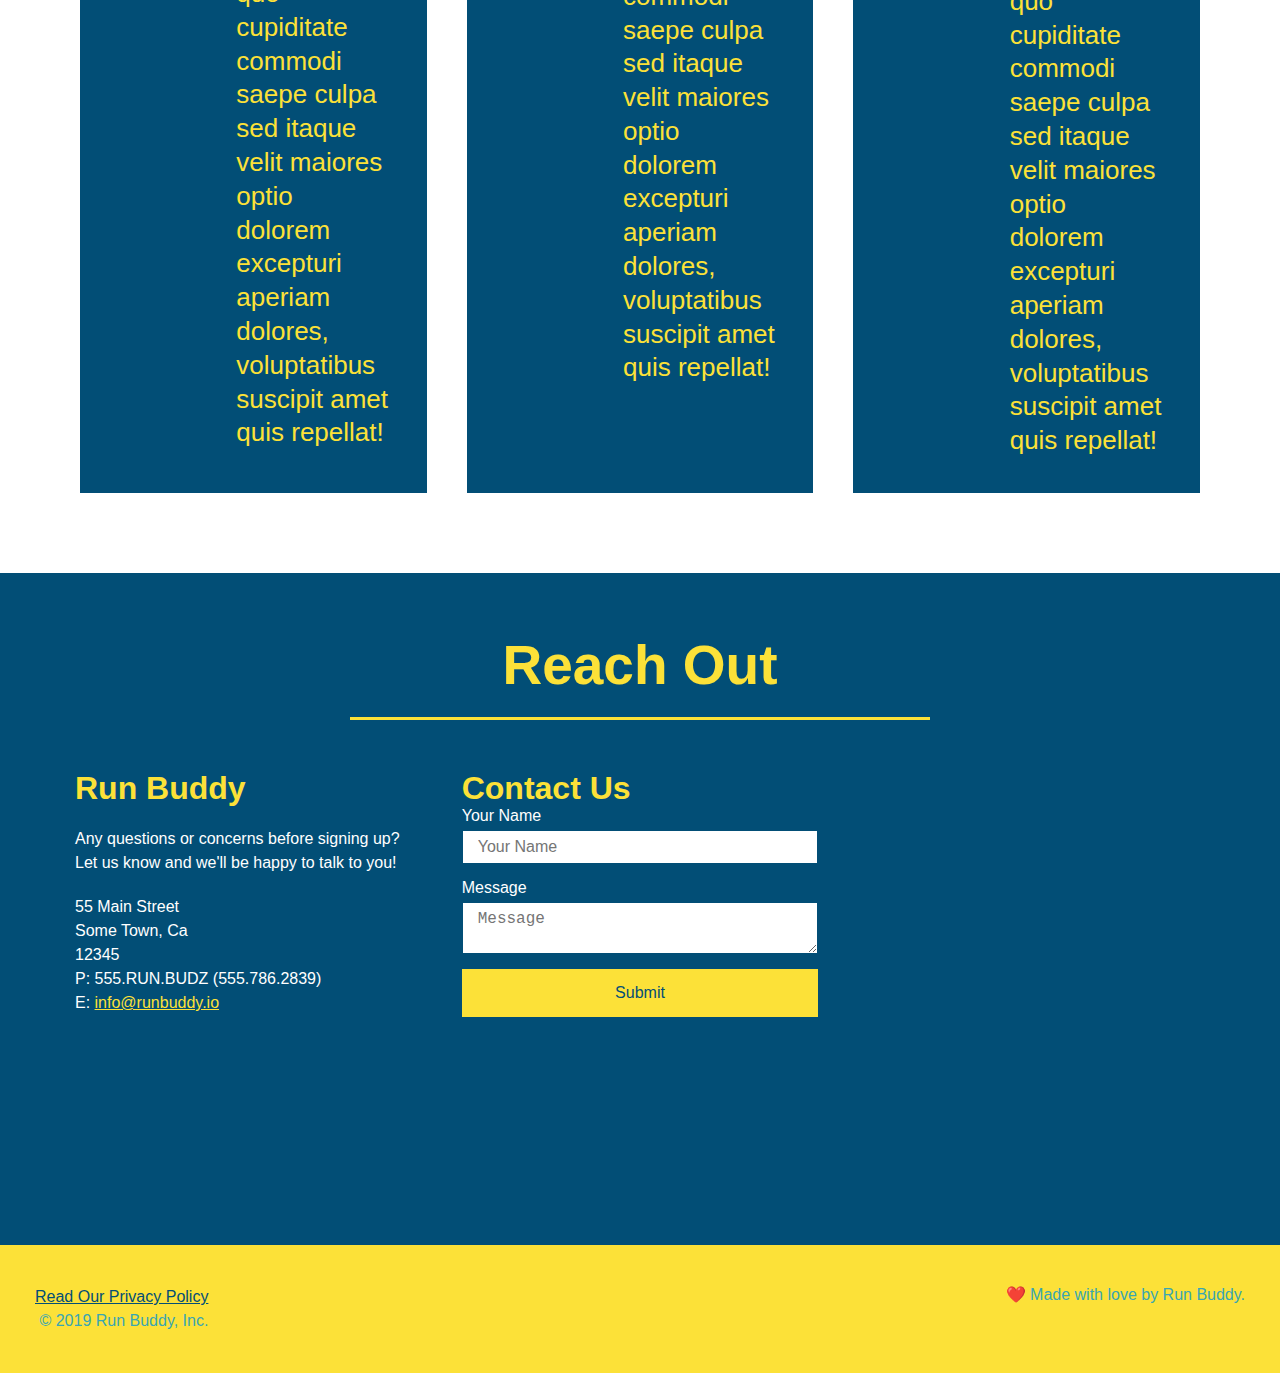
==== commit b5a16eb3: "reach out section" ====
--- a/index.html
+++ b/index.html
@@ -213,6 +213,22 @@
                 </h2>
             </div>
             <div class="contact-info">
+                <div>
+                    <h3>Run Buddy</h3>
+                    <p>
+                        Any questions or concerns before signing up?
+                        <br/>
+                        Let us know and we'll be happy to talk to you!
+                    </p>
+                    <address>
+                        55 Main Street <br/>
+                        Some Town, Ca <br/>
+                        12345<br />
+                        P: 555.RUN.BUDZ (555.786.2839)<br/>
+                        E: <a href="mailto:info@runbuddy.io">info@runbuddy.io</a>
+                    </address>
+                </div>
+
                 <div class="contact-form">
                     <h3>Contact Us</h3>
                     <form>
@@ -225,26 +241,12 @@
                        <button type="submit">Submit</button>
                       </form>
                   </div>
-                <iframe src="https://www.google.com/maps/embed?pb=!1m18!1m12!1m3!1d3008.1378362854543!2d-83.63873588506065!3d41.0659796238218!2m3!1f0!2f0!3f0!3m2!1i1024!2i768!4f13.1!3m3!1m2!1s0x883eaa553980c0d1%3A0xdcf07c33a37da0ef!2s800%20E%20Melrose%20Ave%2C%20Findlay%2C%20OH%2045840!5e0!3m2!1sen!2sus!4v1635294393822!5m2!1sen!2sus" 
-                width="400" 
-                height="400" 
-                style="border:0;" 
-                allowfullscreen="" 
-                loading="lazy">
-                </iframe> 
-                <h3>Run Buddy</h3>
-                <p>
-                    Any questions or concerns before signing up?
-                    <br/>
-                    Let us know and we'll be happy to talk to you!
-                </p>
-                <address>
-                    55 Main Street <br/>
-                    Some Town, Ca <br/>
-                    12345<br />
-                    P: 555.RUN.BUDZ (555.786.2839)<br/>
-                    E: <a href="mailto:info@runbuddy.io">info@runbuddy.io</a>
-                </address>
+                
+                    <iframe src="https://www.google.com/maps/embed?pb=!1m18!1m12!1m3!1d3008.1378362854543!2d-83.63873588506065!3d41.0659796238218!2m3!1f0!2f0!3f0!3m2!1i1024!2i768!4f13.1!3m3!1m2!1s0x883eaa553980c0d1%3A0xdcf07c33a37da0ef!2s800%20E%20Melrose%20Ave%2C%20Findlay%2C%20OH%2045840!5e0!3m2!1sen!2sus!4v1635294393822!5m2!1sen!2sus" 
+                    frameborder="0" style="border:0" allowfullscreen>
+                    </iframe> 
+
+
             </div>
 
         </section>
--- a/assets/css/style.css
+++ b/assets/css/style.css
@@ -143,7 +143,7 @@
 
 .section-title {
     font-size: 55px;
-    color: #fce138;
+    color: #024e76;
     border-bottom: 3px solid;
     padding-bottom: 20px;
     text-align: center;
@@ -277,16 +277,10 @@
 }
 
 .contact-info iframe {
-    width: 400px;
     height: 400px;
 }
 
 .contact-info div {
-    width: 410px;
-    display: inline-block;
-    vertical-align: top;
-    text-align: left;
-    margin: 30px 0 0 60px;
     color: white;
   }
 
@@ -299,12 +293,44 @@
 .contact-info p, .contact-info address {
     margin: 20px 0;
     line-height: 1.5;
-    font-size: 20px;
+    font-size: 16px;
     font-style: normal;
+}
+
+.contact-form input, .contact-form textarea {
+    border: 1px solid #024e76;
+    display: block;
+    padding: 7px 15px;
+    font-size: 16px;
+    color: #024e76;
+    width: 100%;
+    margin-bottom: 15px;
+    margin-top: 5px;
+}
+
+.contact-form button {
+    width: 100%;
+    border: none;
+    background: #fce138;
+    color: #024e76;
+    text-align: center;
+    padding: 15px 0;
+    font-size: 16px;
 }
 
 .contact-info a {
     color:#fce138;
+}
+
+.contact-info {
+    display: flex;
+    justify-content: space-between;
+    flex-wrap: wrap;
+}
+
+.contact-info > * {
+    flex: 1;
+    margin: 15px;
 }
 
 /* REACH OUT STYLES END */
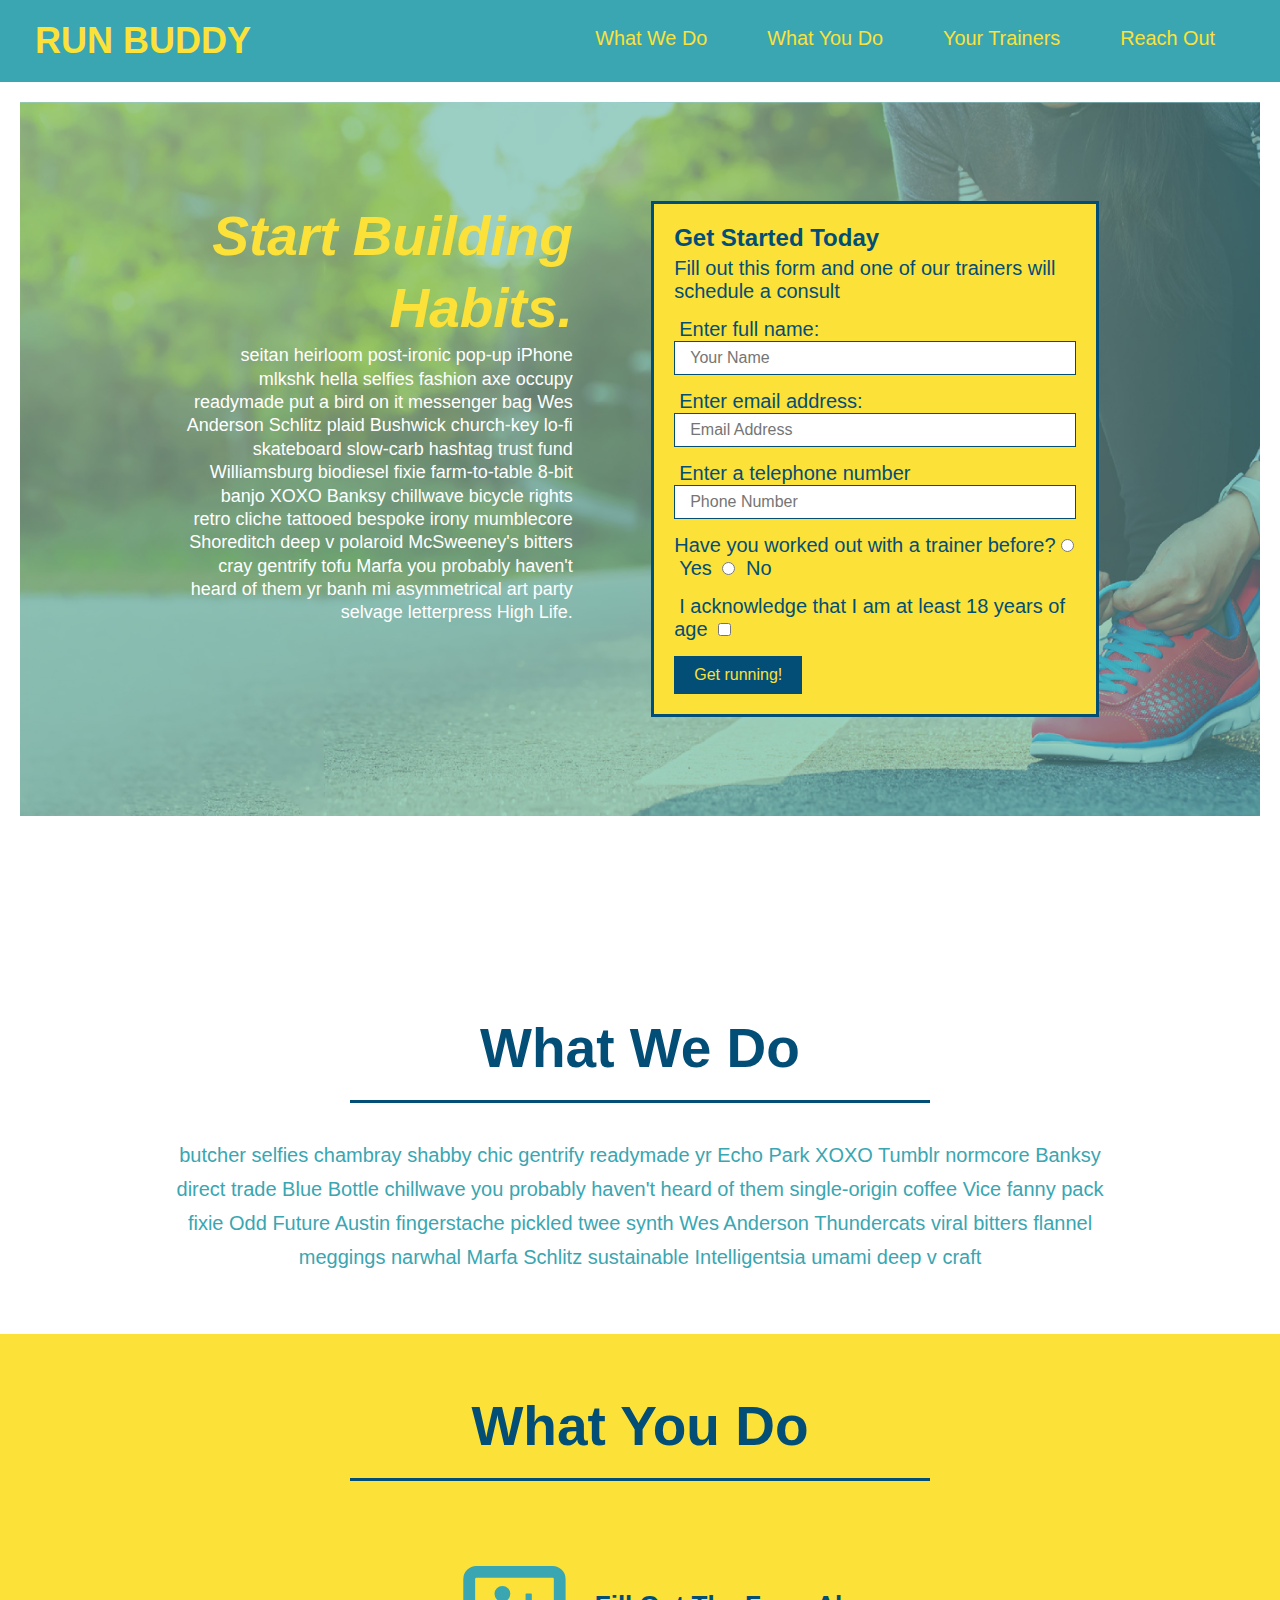
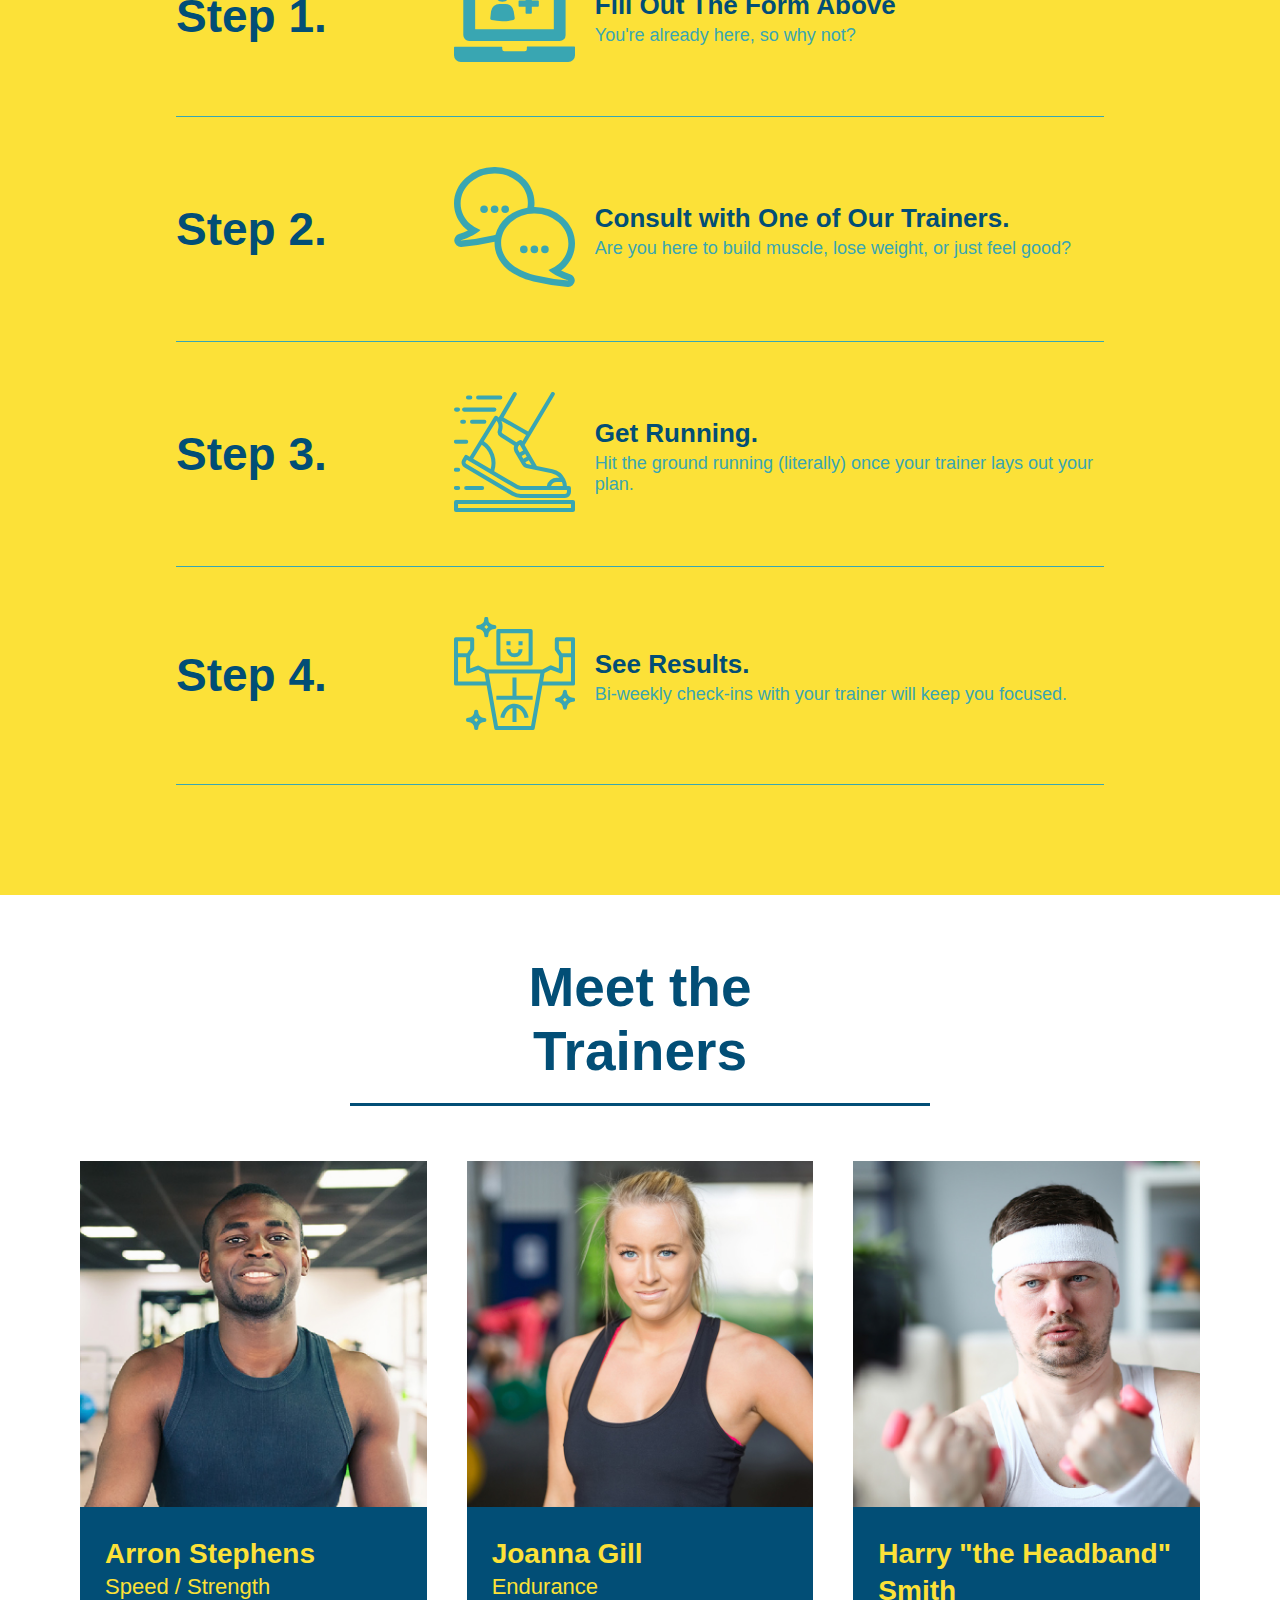
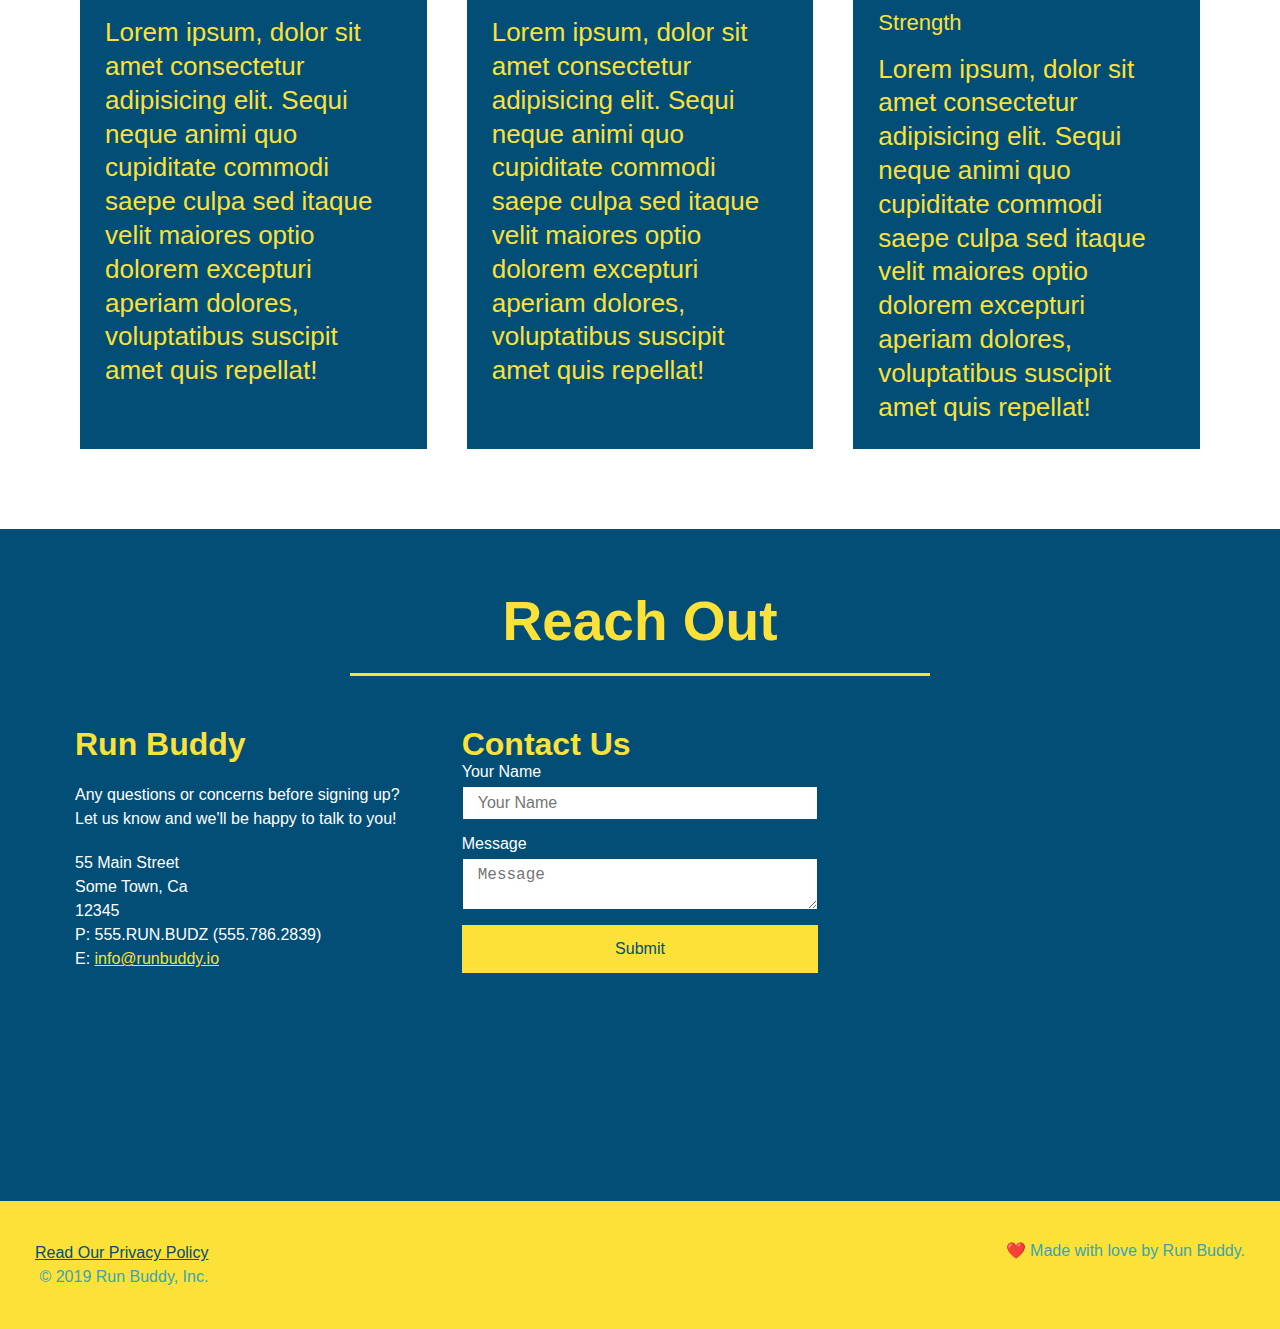
==== commit 5a94aaa3: "reach out section" ====
--- a/index.html
+++ b/index.html
@@ -96,21 +96,18 @@
         <!-- "what you do" section-->
         <section id="what-you-do" class="steps">
             <div class="flex-row">
-                <h2 class="section-title secondary-border">
-                    What You Do
-                </h2>
-            </div>
-
+                <h2 class="section-title secondary-border">What You Do</h2>
+            </div>
             <div class="step">
                 <h3>Step 1.</h3>
                 <div class="step-info">
-                    <div class="step-img">
-                        <img src="./assets/images/step-1.svg" alt="" />
-                    </div>
-                    <div class="step-text">
-                        <h4>Fill Out the Form Above</h4>
-                        <p>You're already here, so why not?</p>
-                    </div>
+                  <div class="step-img">
+                    <img src="./assets/images/step-1.svg" alt="" />
+                  </div>
+                  <div class="step-text">
+                    <h4>Fill Out The Form Above</h4>
+                    <p>You're already here, so why not?</p>
+                  </div>
                 </div>
             </div>
 
@@ -121,11 +118,11 @@
                     <img src="./assets/images/step-2.svg" alt="" />
                   </div>
                   <div class="step-text">
-                    <h4>Consult with One of Our Trainers</h4>
+                    <h4>Consult with One of Our Trainers.</h4>
                     <p>Are you here to build muscle, lose weight, or just feel good?</p>
                   </div>
                 </div>
-              </div>
+            </div>
 
             <div class="step">
                 <h3>Step 3.</h3>
@@ -139,7 +136,6 @@
                   </div>
                 </div>
             </div>
-            
 
             <div class="step">
                 <h3>Step 4.</h3>
@@ -153,54 +149,52 @@
                   </div>
                 </div>
             </div>
+            
         </section>
 
         <!--"meet the trainers" section-->
         <section id="your-trainers">
             <div class="flex-row">
-                <h2 class="section-title primary-border">
-                    Meet the Trainers
-                </h2>
-            </div>
-
+                <h2 class="section-title primary-border">Meet the Trainers</h2>
+            </div>
             <div class="trainers">
-            <article class="trainer">
-                <img src="./assets/images/trainer-1.jpg" alt="Arron Stephens in his workout clothes, ready to pump iron" />
-                <div class="trainer-bio">
-                    <h3 class="trainer-name">Arron Stephens</h3>
-                    <h4 class="trainer-role">Speed / Strength</h4>
-                    <p>
-                        Lorem ipsum, dolor sit amet consectetur adipisicing elit. Sequi neque animi quo cupiditate commodi saepe culpa sed
-                        itaque velit maiores optio dolorem excepturi aperiam dolores, voluptatibus suscipit amet quis repellat!                   
-                    </p>
-                </div>
-            </article>
-
-            <!--second trainer bio-->
-            <article class="trainer">
-                <img src="./assets/images/trainer-2.jpg" alt="Joanna Gill cooling off after a workout" />
-                <div class="trainer-bio">
-                    <h3 class="trainer-name">Joanna Gill</h3>
-                    <h4 class="trainer-role">Endurance</h4>
-                    <p>
-                        Lorem ipsum, dolor sit amet consectetur adipisicing elit. Sequi neque animi quo cupiditate commodi saepe culpa sed
-                        itaque velit maiores optio dolorem excepturi aperiam dolores, voluptatibus suscipit amet quis repellat!   
-                    </p>
-                </div>
-            </article>
-
-            <!--third trainer bio-->
-            <article class="trainer">
-                <img src="./assets/images/trainer-3.jpg" alt="Harry Smith wearing a headband and lifting comically small pink weights" />
-                <div class="trainer-bio">
-                    <h3 class="trainer-name">Harry "the Headband" Smith</h3>
-                    <h4 class="trainer-role">Strength</h4>
-                    <p>
-                        Lorem ipsum, dolor sit amet consectetur adipisicing elit. Sequi neque animi quo cupiditate commodi saepe culpa sed
-                        itaque velit maiores optio dolorem excepturi aperiam dolores, voluptatibus suscipit amet quis repellat!  
-                    </p>
-                </div>
-            </article>
+                <article class="trainer">
+                    <img src="./assets/images/trainer-1.jpg" alt="Arron Stephens in his workout clothes, ready to pump iron" />
+                    <div class="trainer-bio">
+                        <h3 class="trainer-name">Arron Stephens</h3>
+                        <h4 class="trainer-role">Speed / Strength</h4>
+                        <p>
+                            Lorem ipsum, dolor sit amet consectetur adipisicing elit. Sequi neque animi quo cupiditate commodi saepe culpa sed
+                            itaque velit maiores optio dolorem excepturi aperiam dolores, voluptatibus suscipit amet quis repellat!                   
+                        </p>
+                    </div>
+                </article>
+
+                <!--second trainer bio-->
+                <article class="trainer">
+                    <img src="./assets/images/trainer-2.jpg" alt="Joanna Gill cooling off after a workout" />
+                    <div class="trainer-bio">
+                        <h3 class="trainer-name">Joanna Gill</h3>
+                        <h4 class="trainer-role">Endurance</h4>
+                        <p>
+                            Lorem ipsum, dolor sit amet consectetur adipisicing elit. Sequi neque animi quo cupiditate commodi saepe culpa sed
+                            itaque velit maiores optio dolorem excepturi aperiam dolores, voluptatibus suscipit amet quis repellat!   
+                        </p>
+                    </div>
+                </article>
+
+                <!--third trainer bio-->
+                <article class="trainer">
+                    <img src="./assets/images/trainer-3.jpg" alt="Harry Smith wearing a headband and lifting comically small pink weights" />
+                    <div class="trainer-bio">
+                        <h3 class="trainer-name">Harry "the Headband" Smith</h3>
+                        <h4 class="trainer-role">Strength</h4>
+                        <p>
+                            Lorem ipsum, dolor sit amet consectetur adipisicing elit. Sequi neque animi quo cupiditate commodi saepe culpa sed
+                            itaque velit maiores optio dolorem excepturi aperiam dolores, voluptatibus suscipit amet quis repellat!  
+                        </p>
+                    </div>
+                </article>
             </div>
 
         </section>
@@ -208,9 +202,7 @@
         <!--"reach out" section-->
         <section id="reach-out" class="contact">
             <div class="flex-row">
-                <h2 class="section-title secondary-border">
-                    Reach Out
-                </h2>
+                <h2 class="section-title secondary-border">Reach Out</h2>
             </div>
             <div class="contact-info">
                 <div>
@@ -220,6 +212,7 @@
                         <br/>
                         Let us know and we'll be happy to talk to you!
                     </p>
+
                     <address>
                         55 Main Street <br/>
                         Some Town, Ca <br/>
@@ -239,14 +232,12 @@
                        <textarea id="contact-message" placeholder="Message"></textarea>
                   
                        <button type="submit">Submit</button>
-                      </form>
-                  </div>
+                    </form>
+                </div>
                 
-                    <iframe src="https://www.google.com/maps/embed?pb=!1m18!1m12!1m3!1d3008.1378362854543!2d-83.63873588506065!3d41.0659796238218!2m3!1f0!2f0!3f0!3m2!1i1024!2i768!4f13.1!3m3!1m2!1s0x883eaa553980c0d1%3A0xdcf07c33a37da0ef!2s800%20E%20Melrose%20Ave%2C%20Findlay%2C%20OH%2045840!5e0!3m2!1sen!2sus!4v1635294393822!5m2!1sen!2sus" 
-                    frameborder="0" style="border:0" allowfullscreen>
-                    </iframe> 
-
-
+                <iframe src="https://www.google.com/maps/embed?pb=!1m18!1m12!1m3!1d3008.1378362854543!2d-83.63873588506065!3d41.0659796238218!2m3!1f0!2f0!3f0!3m2!1i1024!2i768!4f13.1!3m3!1m2!1s0x883eaa553980c0d1%3A0xdcf07c33a37da0ef!2s800%20E%20Melrose%20Ave%2C%20Findlay%2C%20OH%2045840!5e0!3m2!1sen!2sus!4v1635294393822!5m2!1sen!2sus" 
+                frameborder="0" style="border:0" allowfullscreen>>
+                </iframe> 
             </div>
 
         </section>
--- a/assets/css/style.css
+++ b/assets/css/style.css
@@ -225,14 +225,11 @@
 }
 
 .trainer img {
-    width: 35%;
-    float: left;
+    width: 100%;
 }
 
 .trainer-bio {
-    padding: 35px;
-    float: left;
-    width: 65%;
+    padding: 25px;
     line-height: 1.3;
 }
 
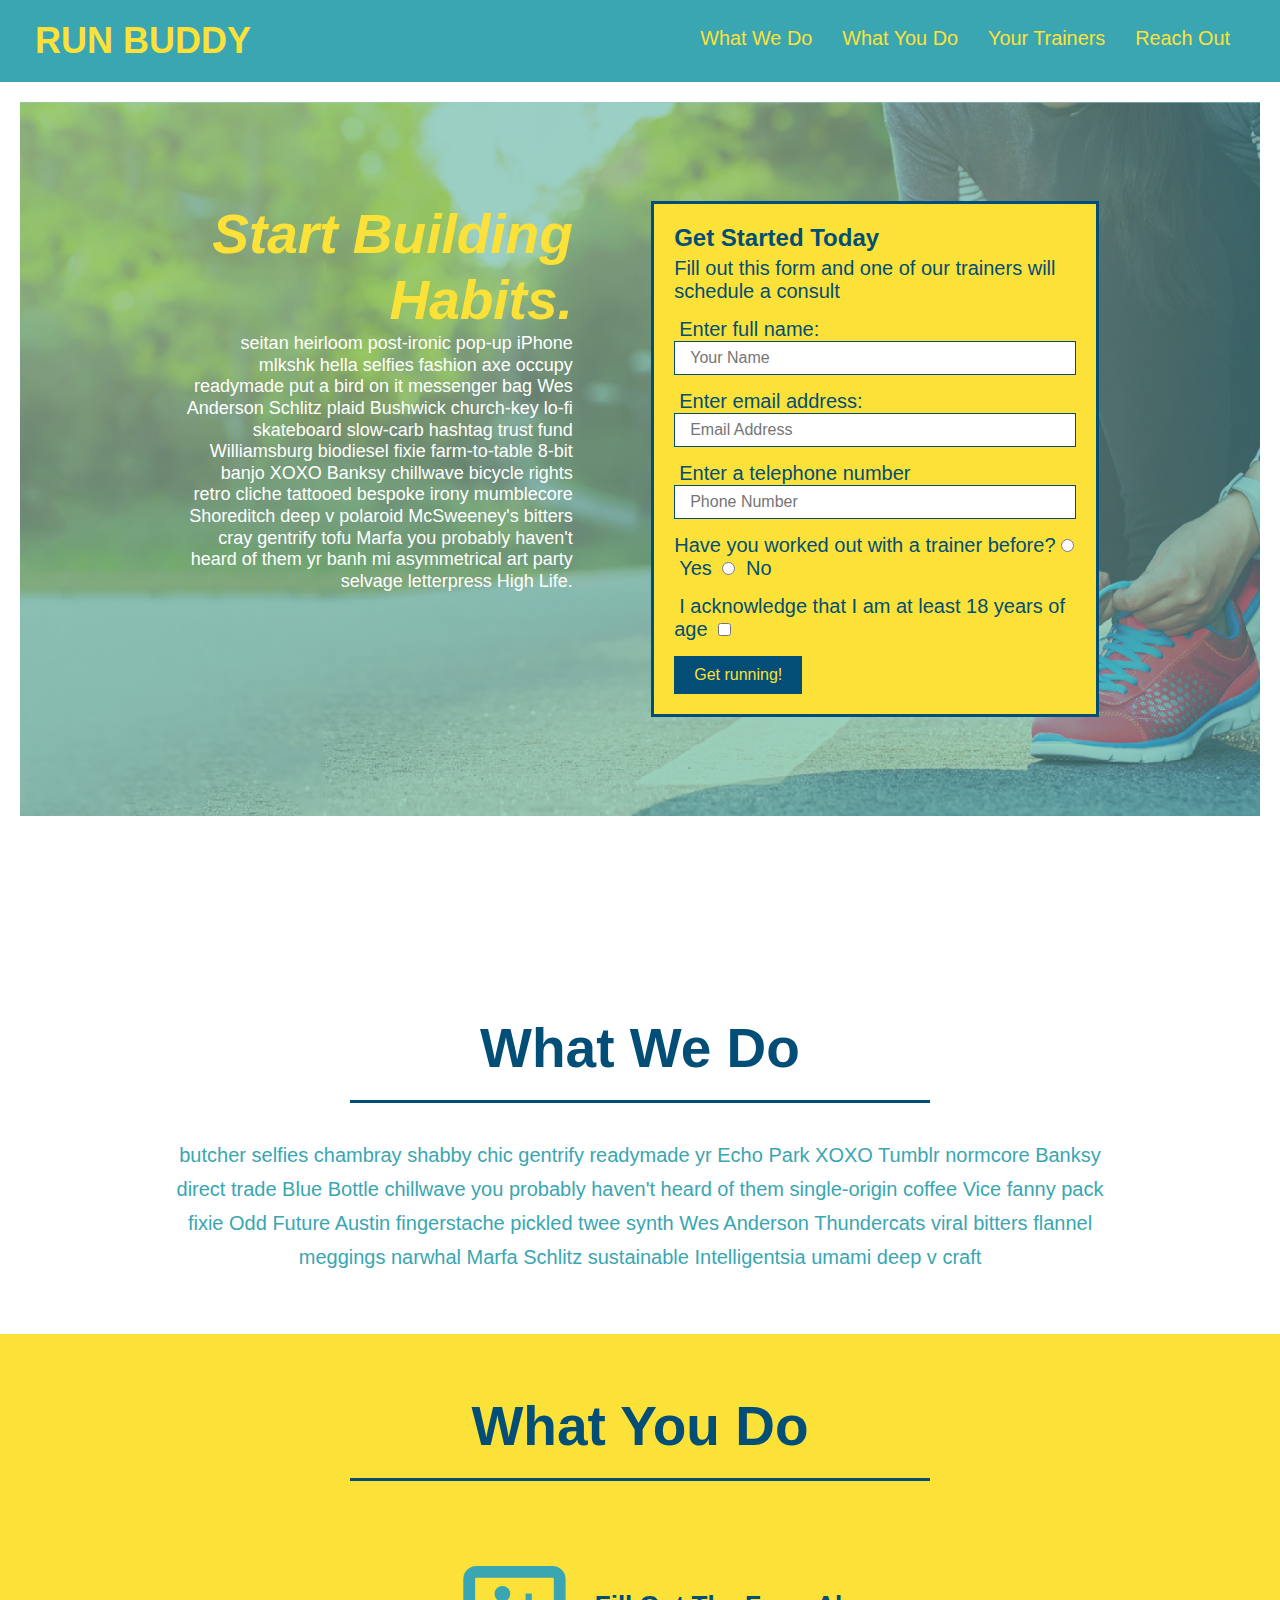
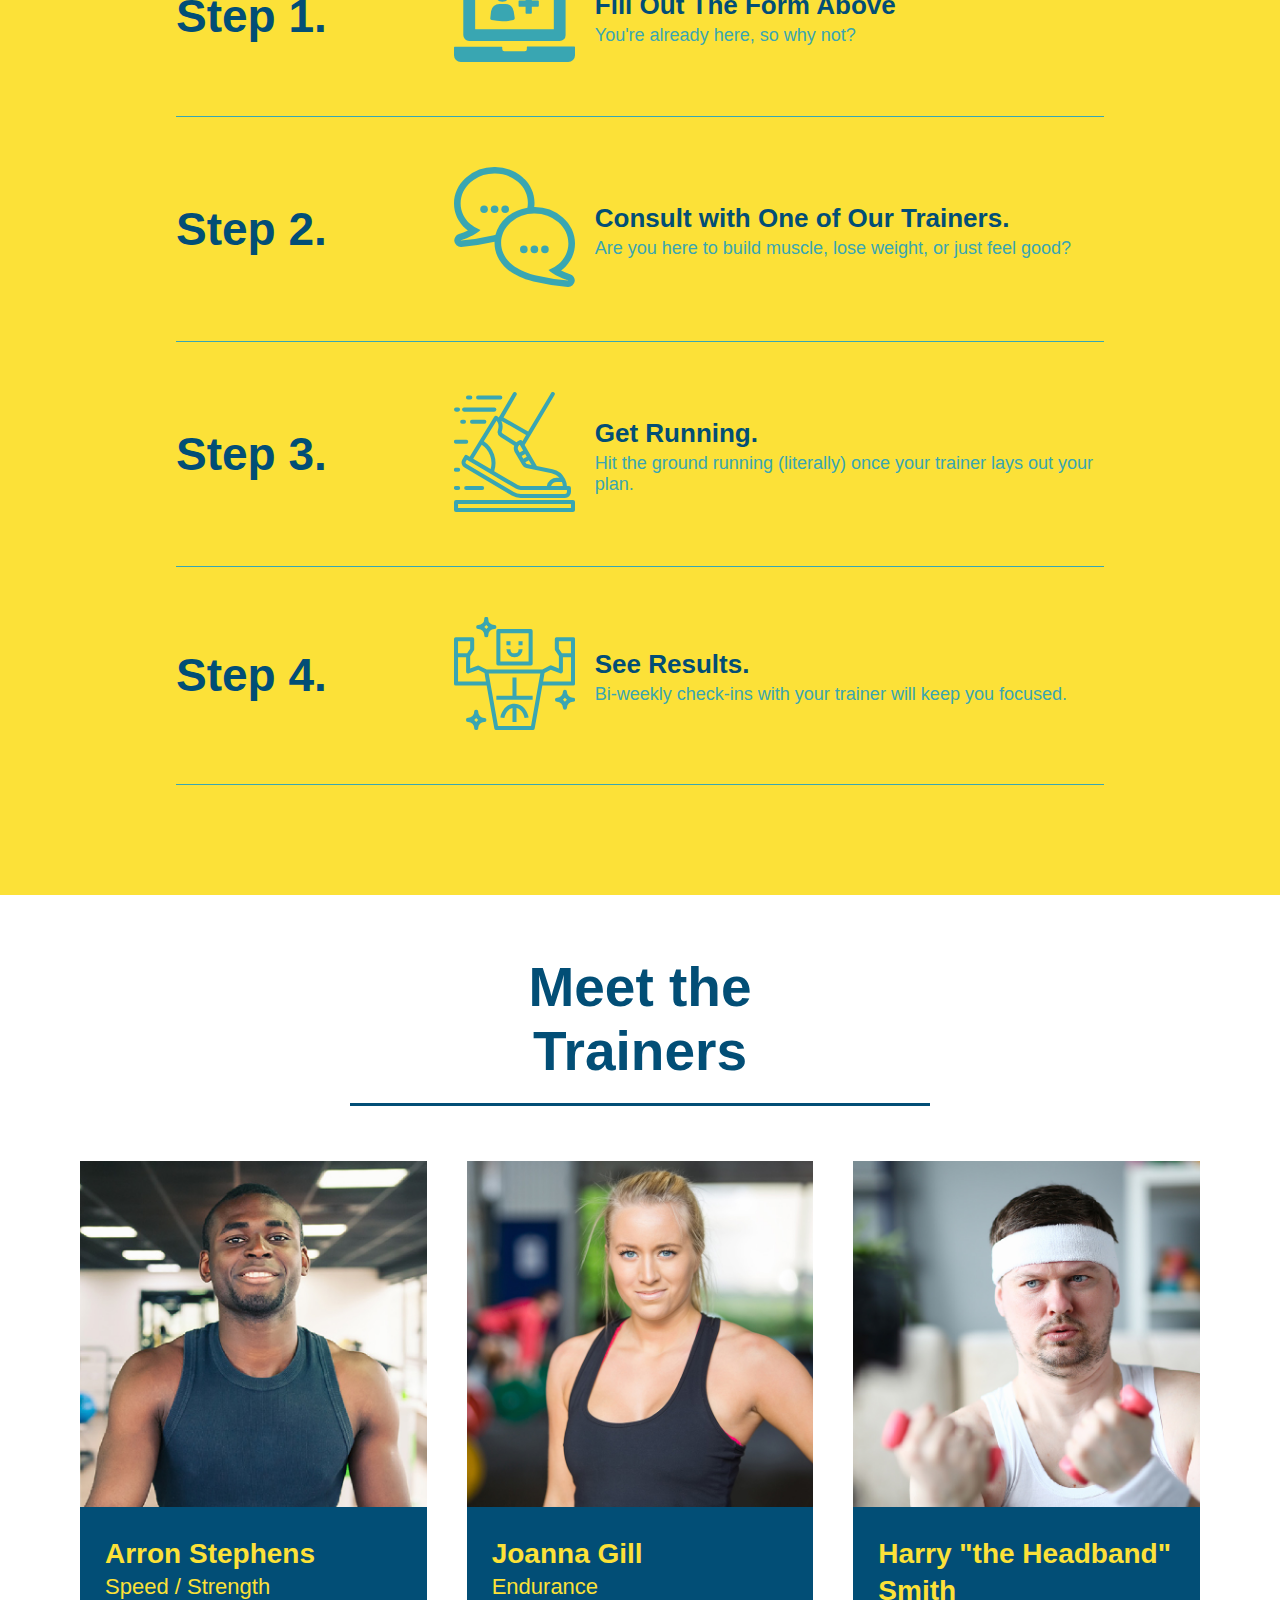
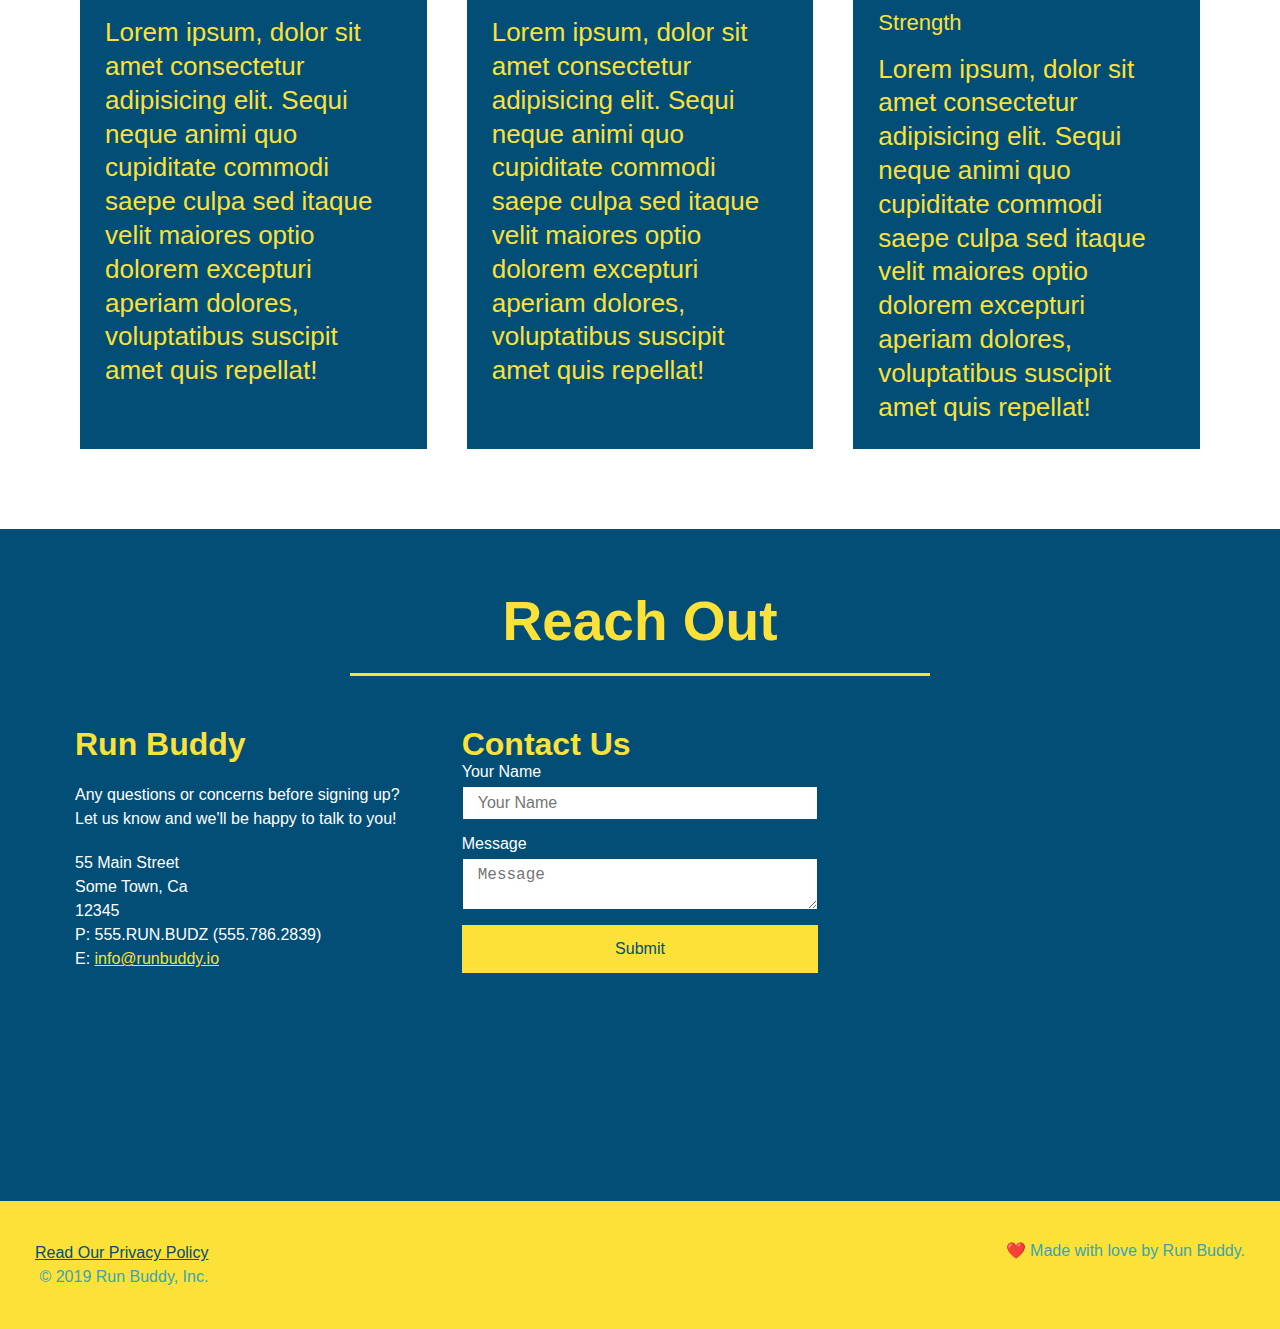
==== commit e2f40fb0: "media queries" ====
--- a/index.html
+++ b/index.html
@@ -3,6 +3,7 @@
     <head>
         <link rel="stylesheet" href="./assets/css/style.css" />
         <meta charset="UTF-8" />
+        <meta name="viewport" content="width=device-width, initial-scale=1.0" />
         <title>Run Buddy</title>
     </head>
     <body>
@@ -136,6 +137,7 @@
                   </div>
                 </div>
             </div>
+            
 
             <div class="step">
                 <h3>Step 4.</h3>
@@ -212,7 +214,6 @@
                         <br/>
                         Let us know and we'll be happy to talk to you!
                     </p>
-
                     <address>
                         55 Main Street <br/>
                         Some Town, Ca <br/>
--- a/assets/css/style.css
+++ b/assets/css/style.css
@@ -42,7 +42,7 @@
 }
 
 header nav ul li a {
-    margin: 0 30px;
+    padding: 10px 15px;
     font-weight: lighter;
     font-size: 1.55vw;
 }
@@ -84,6 +84,7 @@
     display: flex;
     justify-content: center;
     flex-wrap: wrap;
+    align-items: flex-start;
 }
 
 .hero-form {
@@ -142,7 +143,7 @@
 }
 
 .section-title {
-    font-size: 55px;
+    font-size: 48px;
     color: #024e76;
     border-bottom: 3px solid;
     padding-bottom: 20px;
@@ -354,7 +355,7 @@
     margin: 3.5%;
     color: #fff;
     font-size: 18px;
-    line-height: 1.3;
+    line-height: 1.2;
 }
 
 .hero-cta h2 {
@@ -366,3 +367,16 @@
 .flex-row {
     display: flex;
 }
+
+@media screen and (max-width: 980px) {
+
+}
+
+
+@media screen and (max-width: 768px) {
+
+}
+  
+@media screen and (max-width: 575px) {
+
+}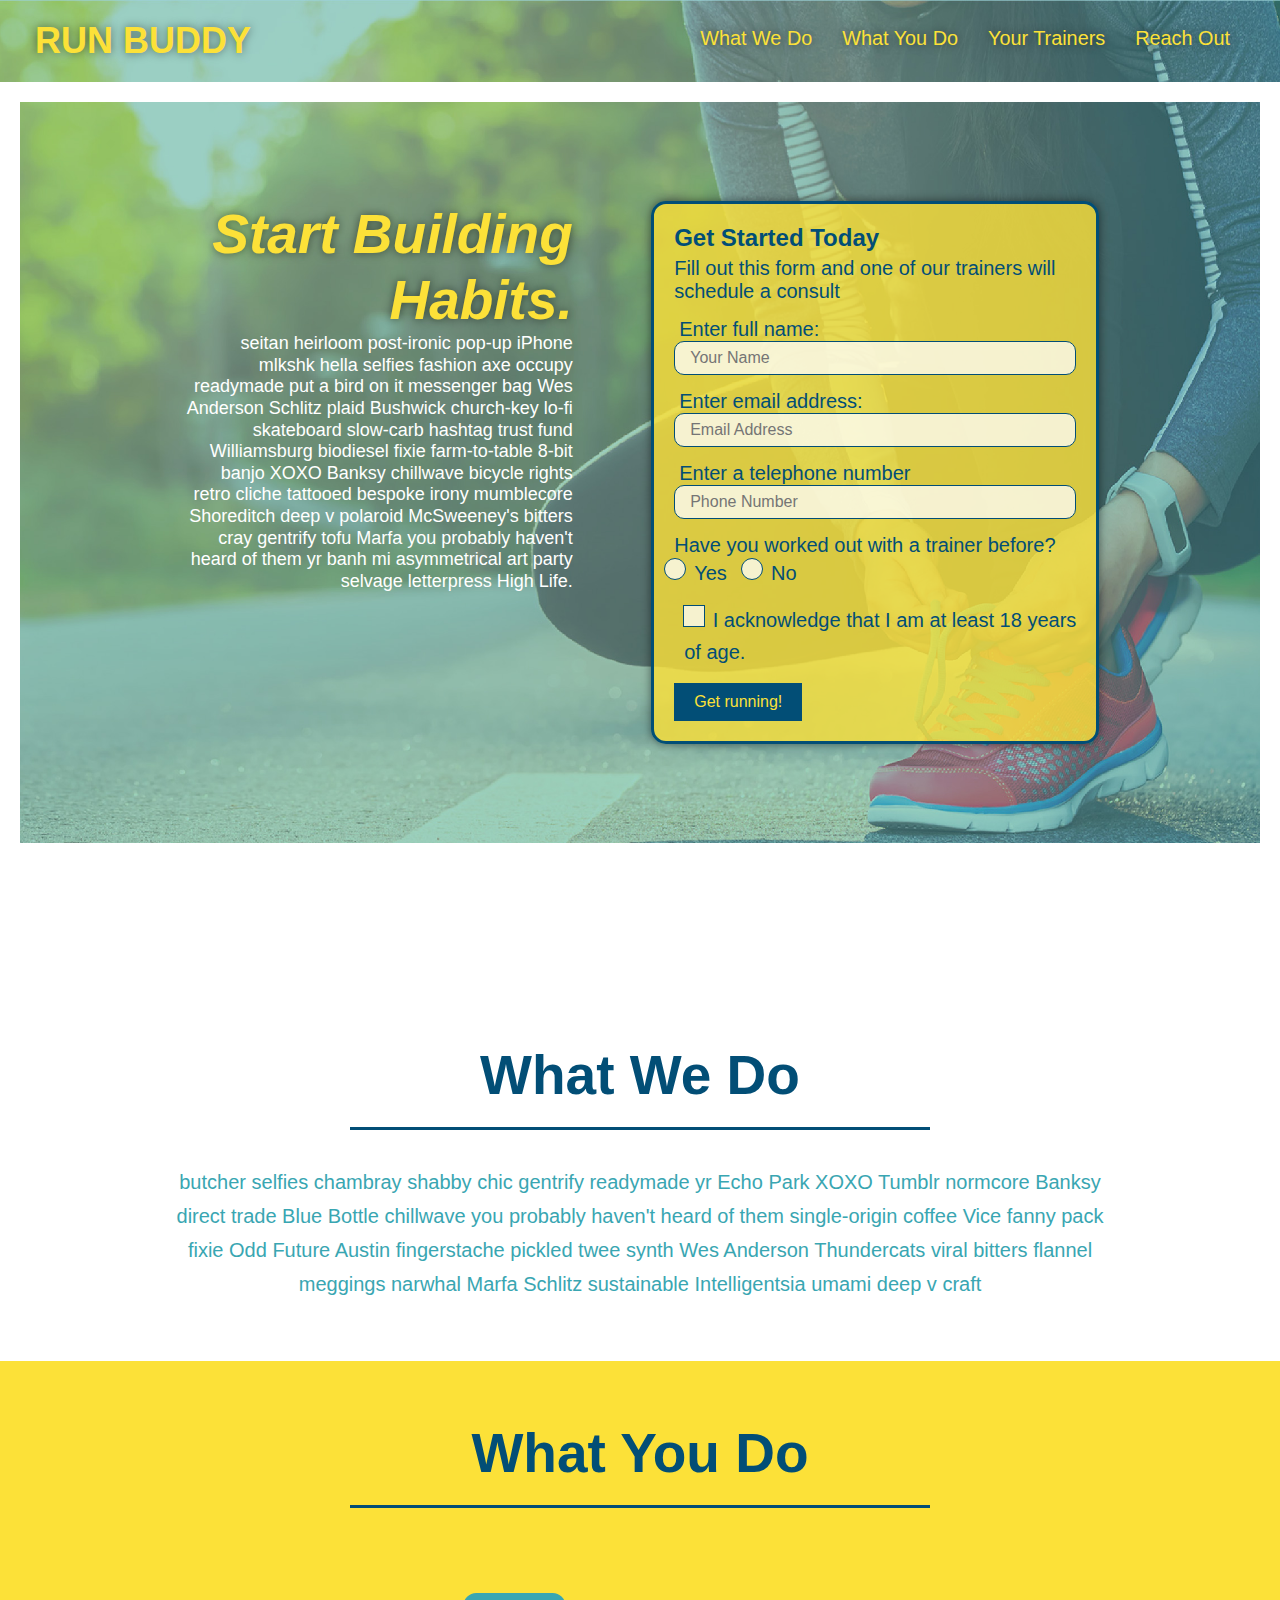
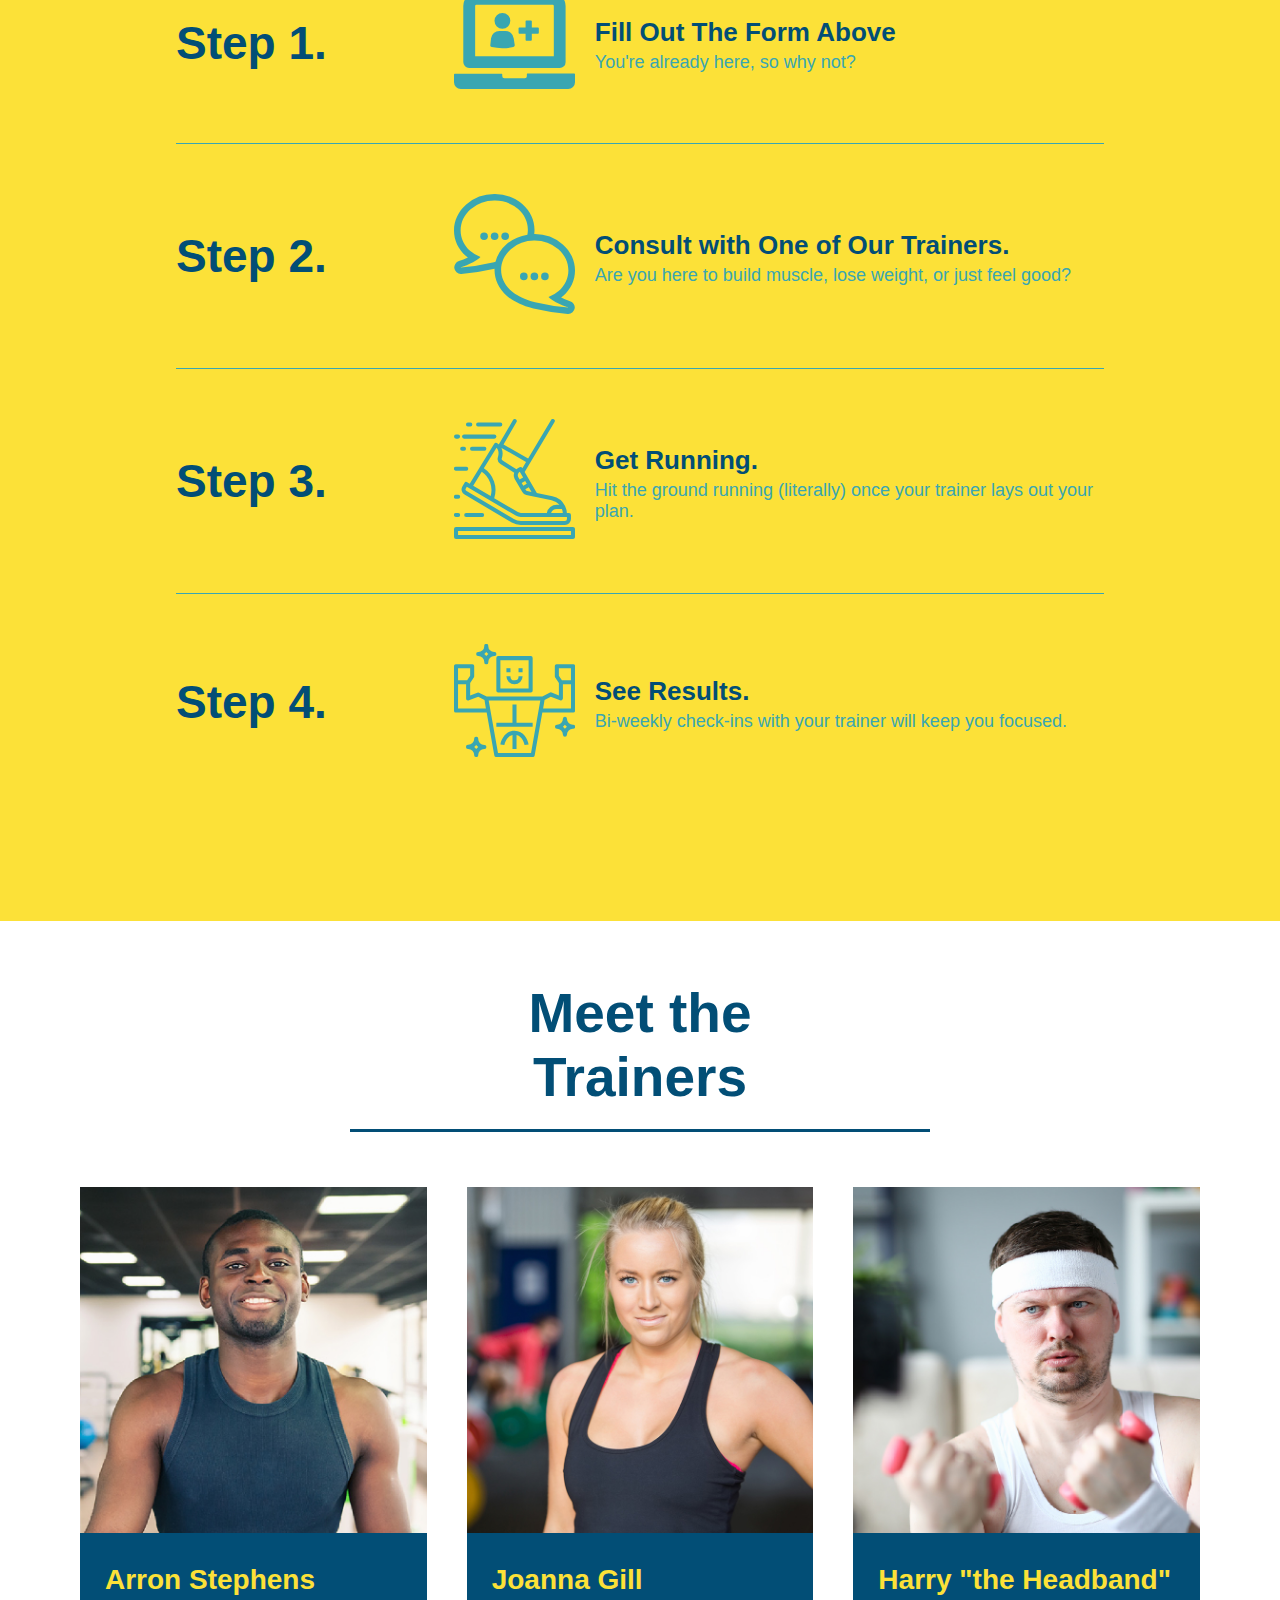
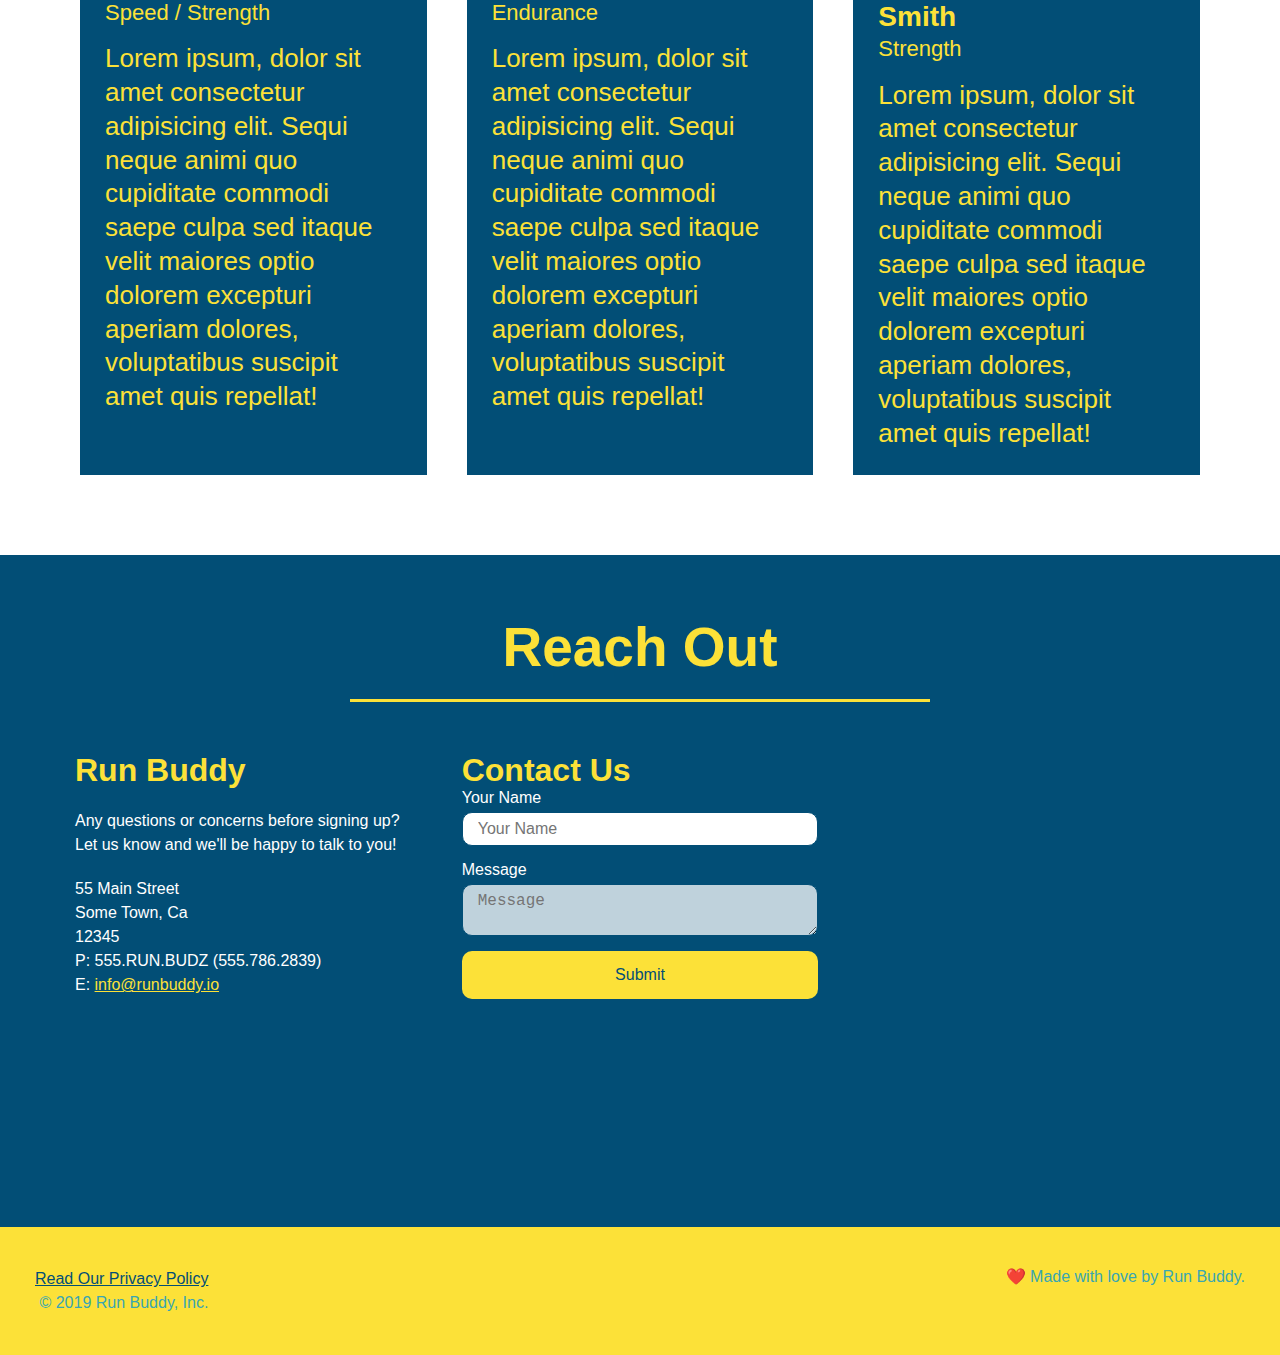
==== commit 6371de3f: "buttons and z index" ====
--- a/index.html
+++ b/index.html
@@ -57,17 +57,21 @@
                     <input type="tel" placeholder="Phone Number" name="phone" id="phone" class="form-input">
                     <p>
                         Have you worked out with a trainer before?
-                        <input type="radio" name="trainer-confirm" id="trainer-yes" />
-                        <label for="trainer-yes">Yes</label>
-                        <input type="radio" name="trainer-confirm" id="trainer-no" />
-                        <label for="trainer-no">No</label>
-                    </p>
-                    <p>
-                        <label for="checkbox">
-                            I acknowledge that I am at least 18 years of age
-                        </label>
-                        <input type="checkbox" name="eighteen" id="checkbox" />
-                    </p>
+                        <span class="radio-wrapper">
+                          <input type="radio" name="trainer-confirm" id="trainer-yes" />
+                          <label for="trainer-yes">Yes</label>
+                        </span>
+                        <span class="radio-wrapper">
+                          <input type="radio" name="trainer-confirm" id="trainer-no" />
+                          <label for="trainer-no">No</label>
+                        </span>
+                      </p>
+                      <p>
+                        <span class="checkbox-wrapper">
+                          <input type="checkbox" name="age-confirm" id="checkbox" />
+                          <label for="checkbox">I acknowledge that I am at least 18 years of age.</label>
+                        </span>
+                      </p>
                     <button type="submit">
                         Get running!
                     </button>
--- a/assets/css/style.css
+++ b/assets/css/style.css
@@ -16,12 +16,22 @@
     display: flex;
     justify-content: space-between;
     flex-wrap: wrap;
+    position: -webkit-sticky;
+    position: sticky;
+    top: 0;
+    background-image: url("../images/hero-bg.jpeg");
+    background-size: cover;
+    background-position: center;
+    background-attachment: fixed;
+    background-position: 80%;
+    z-index: 9999;
 }
 header h1 {
     font-weight: bold;
     font-size: 36px;
     color: #fce138;
     margin: 0;
+    text-shadow: 0 0 10px rgba(0, 0, 0, 0.5);
 }
 
 header a {
@@ -45,6 +55,14 @@
     padding: 10px 15px;
     font-weight: lighter;
     font-size: 1.55vw;
+    text-shadow: 0 0 10px rgba(0, 0, 0, 0.5);
+}
+
+header nav ul li a:hover {
+    background: #fce138;
+    color: #024e76;
+    border-radius: 15px;
+    text-shadow: none;
 }
 
 footer {
@@ -85,15 +103,19 @@
     justify-content: center;
     flex-wrap: wrap;
     align-items: flex-start;
+    background-attachment: fixed;
+    background-position: 80%;
 }
 
 .hero-form {
-    background-color: #fce138;
+    background-color: rgba(252, 225, 56, 0.8);
     padding: 20px;
     color: #024e76;
     border: solid 3px #024e76;
     width: 40%;
     margin: 3.5%;
+    box-shadow: 0 0 10px rgba(0, 0, 0, 0.5);
+    border-radius: 15px;
 }
 
 .hero-form h3 {
@@ -113,6 +135,13 @@
     color: #024e76;
     width: 100%;
     margin-bottom: 15px;
+    border-radius: 10px;
+    background-color: rgba(255,255,255, 0.75);
+}
+
+.form-input:focus {
+    background-color: rgba(255,255,255, 1);
+    outline: none;
 }
 
 .hero-form label {
@@ -125,6 +154,10 @@
     border: none;
     padding: 10px 20px;
     font-size: 16px;
+}
+
+.hero-form button:hover {
+    background-color: #39a6b2;
 }
 /* Hero Style End */
 
@@ -165,12 +198,21 @@
     margin: 50px auto;
     padding-bottom: 50px;
     width: 80%;
-    border-bottom: 1px solid #39a6b2;
+    border-bottom: 1px solid #39a6b2;      
     display: flex;
     flex-wrap: wrap;
     align-items: center;
     justify-content: space-between;
-  }
+}
+
+.step:nth-child(even) {
+    border-bottom: 1px solid #39a6b2;
+}
+
+.step:last-child {
+    border-bottom: none;
+}
+  
 
 .step h3 {
     color: #024e76;
@@ -304,6 +346,12 @@
     width: 100%;
     margin-bottom: 15px;
     margin-top: 5px;
+    border-radius: 10px;
+    background-color: rgba(255,255,255, 0.75);
+}
+
+.contact-form input, .contact-form textarea:focus {
+    background-color: rgba(255,255,255, 1);
 }
 
 .contact-form button {
@@ -314,6 +362,12 @@
     text-align: center;
     padding: 15px 0;
     font-size: 16px;
+    border-radius: 10px;
+}
+
+.contact-form button:hover {
+    color: #fce138;
+    background: #39a6b2;
 }
 
 .contact-info a {
@@ -362,6 +416,7 @@
     font-style: italic;
     font-size: 55px;
     color: #fce138;
+    text-shadow: 0 0 10px rgba(0, 0, 0, 0.5);
 }
 
 .flex-row {
@@ -369,14 +424,173 @@
 }
 
 @media screen and (max-width: 980px) {
+    header {
+        padding-bottom: 0;
+        justify-content: center;
+        position: relative;
+    }
+
+    header h1 {
+        width: 100%;
+        text-align: center;
+    }
+
+    header nav ul {
+        margin-top: 20px;
+        width: 100%;
+        justify-content: center;
+    }
+
+    header nav ul li a {
+        font-size: 20px;
+    }
+
+    footer h2, footer div {
+        text-align: center;
+        width: 100%;
+    }
+
+    .hero-cta, .hero-form {
+        width: 100%;
+    }
+
+    .hero-cta {
+        text-align: center;
+    }
+
+    .section-title {
+        width: 80%;
+    }
+
+    .trainer {
+        flex: 0 70%;
+    }
+
+    .contact-info iframe {
+        flex: 1 100%;
+    }
 
 }
 
 
 @media screen and (max-width: 768px) {
+    section {
+        padding: 30px 15px;
+    }
+
+    .step h3 {
+        flex: 1 100%;
+        text-align: center;
+    }
+
+    .step-info {
+        flex: 2 100%;
+        text-align: center;
+        justify-content: center;
+    }
+    
+    .step-img {
+        flex: 0 32%;
+        margin-right: 0;
+        margin-top: 15px;
+        margin-bottom: 15px;
+    }
+    
+    .step-text {
+        flex: 100%;  
+    }
 
 }
   
 @media screen and (max-width: 575px) {
 
-}+    .hero-form button {
+        width: 100%;
+        border-radius: 10px;
+    }
+
+    .section-title {
+        width: 95%;
+    }
+
+    .intro p {
+        width: 100%;
+    }
+
+    .trainer {
+        flex: 0 100%;
+    }
+
+    .contact-info {
+        text-align: center;
+    }
+
+    .contact-info > * {
+        flex: 0 100%;
+    }
+
+    .contact-form {
+        order: 3;
+    }
+
+}
+
+.checkbox-wrapper input, .radio-wrapper input {
+    opacity: 0;
+}
+
+.checkbox-wrapper label, .radio-wrapper label {
+    position: relative;
+    left: 10px;
+    margin: 10px;
+    line-height: 1.6;
+}
+
+.checkbox-wrapper label::before, .radio-wrapper label::before {
+    content: "";
+    height: 20px;
+    width: 20px;
+    background: rgba(255, 255, 255, 0.75);  
+    border: 1px solid #024e76;  
+    position: absolute;
+    top: -4px;
+    left: -30px;
+}
+
+.radio-wrapper label::before {
+    border-radius: 50%;
+}
+
+.radio-wrapper label::after {
+    content: "";
+    width: 20px;
+    height: 20px;
+    border-radius: 50%;
+    background: #024e76;
+    position: absolute;
+    left: -29px;
+    top: -3px;
+    background-image: radial-gradient(circle, #39a6b2, #024e76);
+}
+  
+  .checkbox-wrapper label::after {
+    content: "";
+    height: 6px;
+    width: 14px;
+    border-left: 2px solid #024e76;
+    border-bottom: 2px solid #024e76;
+    position: absolute;
+    left: -26px;
+    top: 1px;
+    transform: rotate(-58deg);
+}
+
+.checkbox-wrapper input + label::after, 
+.radio-wrapper input + label::after {
+  content: none;
+}
+
+.checkbox-wrapper input:checked + label::after, 
+.radio-wrapper input:checked + label::after {
+  content: "";
+}
